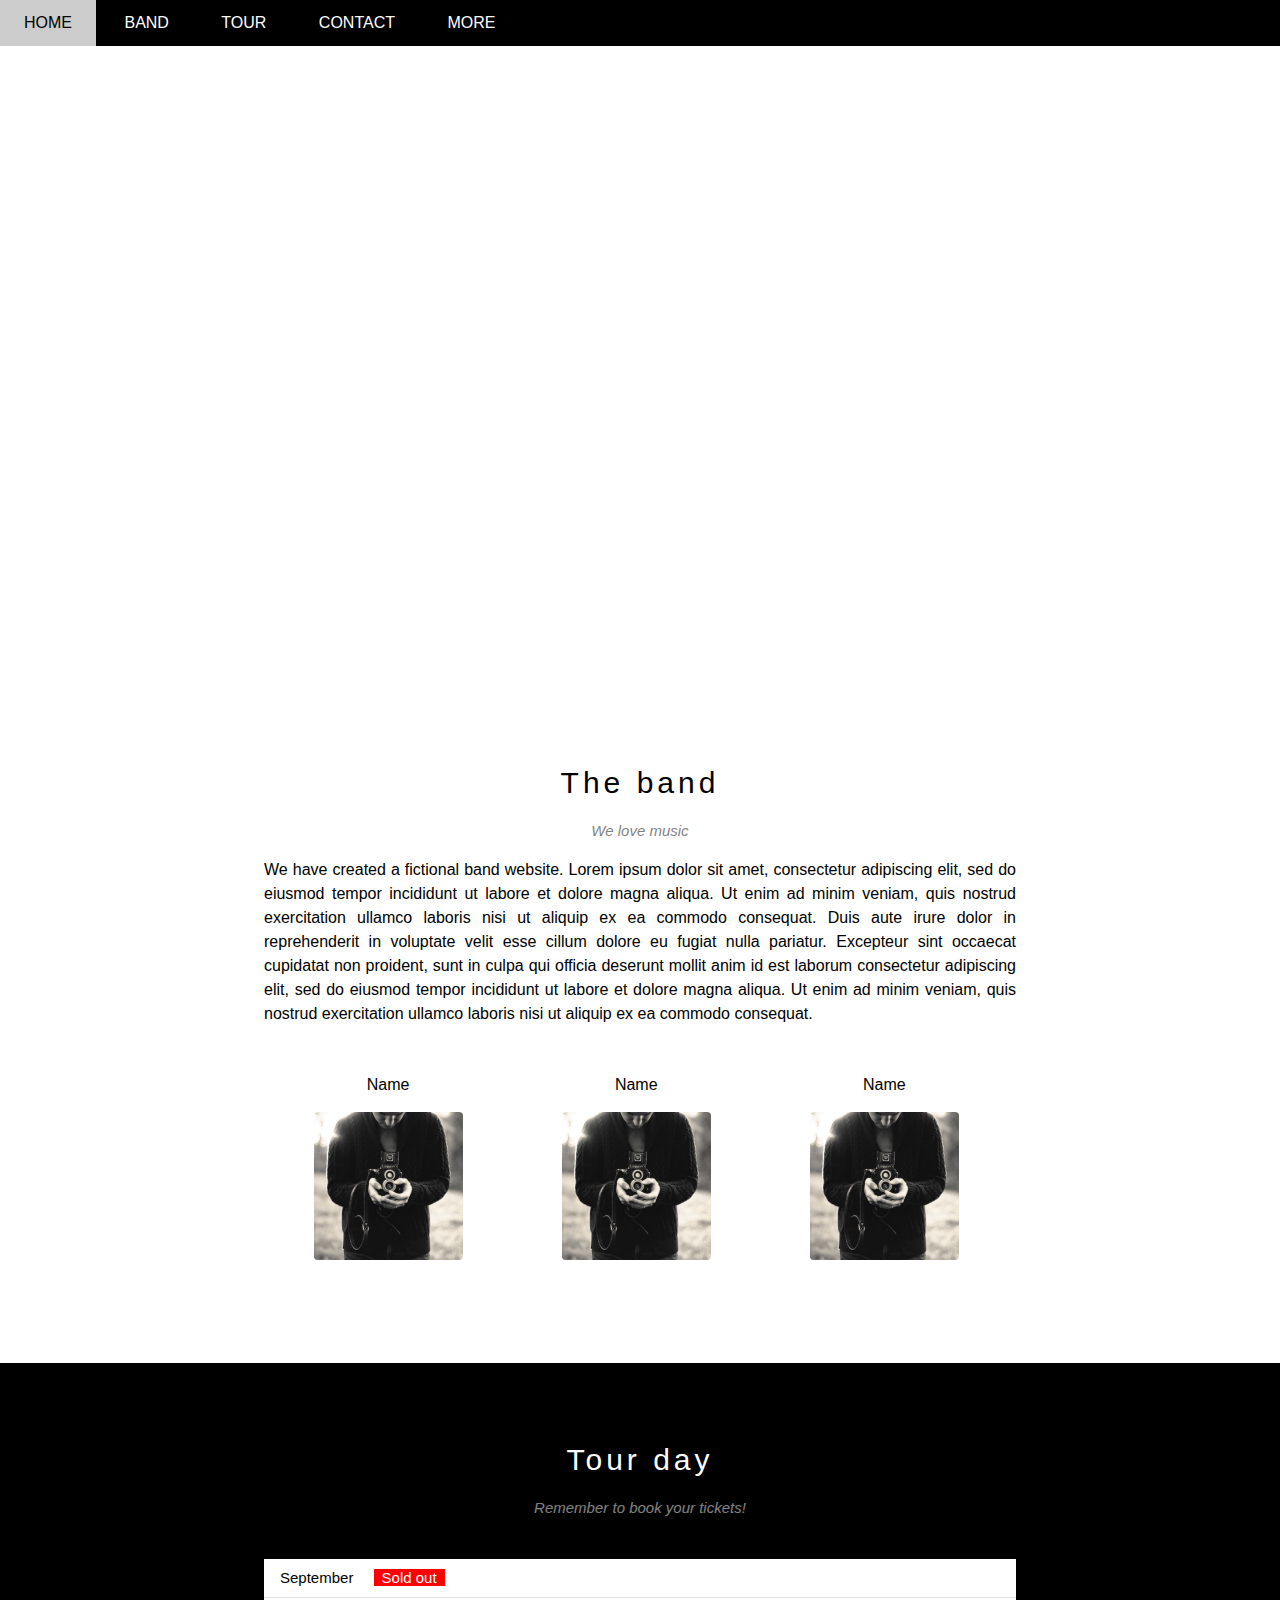
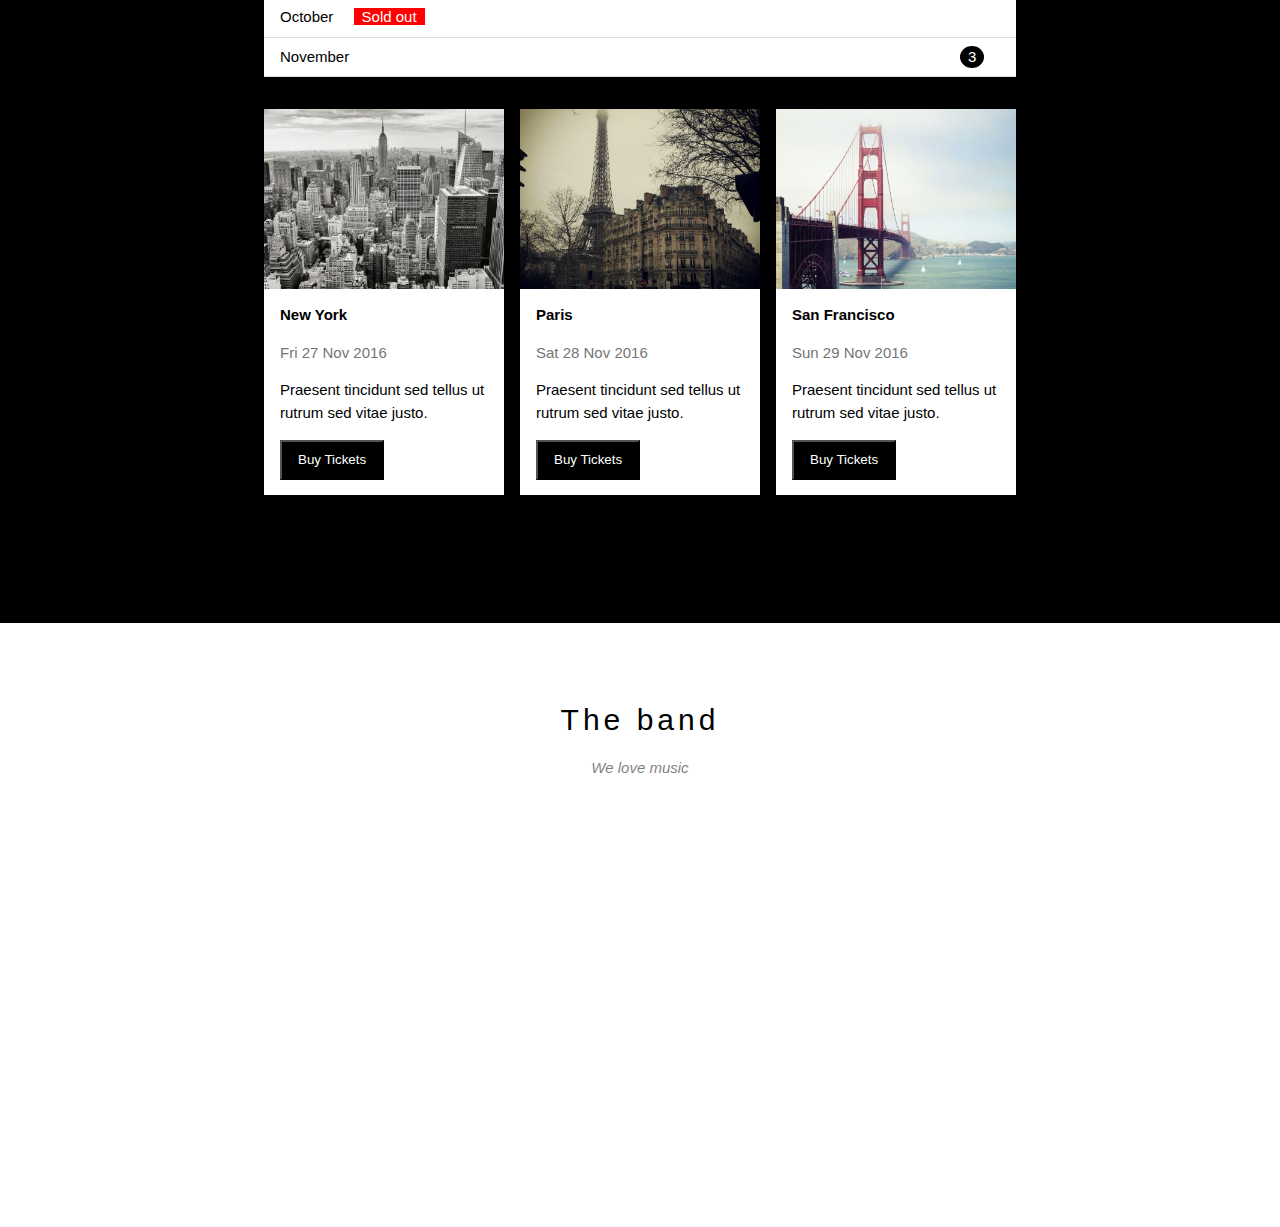
==== index.html @ cf8b9336 "EOD 07/25/2021" ====
<!DOCTYPE html>
<html lang="en">
  <head>
    <meta charset="UTF-8" />
    <meta http-equiv="X-UA-Compatible" content="IE=edge" />
    <meta
      name="viewport"
      content="wath=
    , initial-scale=1.0"
    />
    <title>Document</title>
    <link rel="stylesheet" href="./assets/css/style.css" />
    <!-- <link rel="stylesheet" href="./assets/icons and fonts/themify-icons.css" /> -->
    <!-- <link rel="stylesheet" href="./assets/./icons and fonts/fa.css" /> -->
    <link
      rel="stylesheet"
      href="https://pro.fontawesome.com/releases/v5.10.0/css/all.css"
      integrity="sha384-AYmEC3Yw5cVb3ZcuHtOA93w35dYTsvhLPVnYs9eStHfGJvOvKxVfELGroGkvsg+p"
      crossorigin="anonymous"
    />
  </head>
  <body>
    <div id="main">
      <div id="header">
        <ul id="nav">
          <li><a href="">Home</a></li>
          <li><a href="">Band</a></li>
          <li><a href="">Tour</a></li>
          <li><a href="">Contact</a></li>
          <li>
            <a href="#"
              >More <i class="nav-arrow-down fa fa-caret-down"> </i>
            </a>
            <ul class="subnav">
              <li><a href="">Merchandise</a></li>
              <li><a href="">Extras</a></li>
              <li><a href="">Media</a></li>
            </ul>
          </li>
          <div class="search-btn"><i class="fas fa-search"></i></div>
        </ul>
      </div>
      <div id="slider">
        <div class="slider-text">
          <h2>New York</h2>
          <p>The atmosphere in New York is lorem ipsum.</p>
        </div>
      </div>
      <div id="content">
        <!-- About -->
        <div class="content-section">
          <h2 class="section-heading">The band</h2>
          <p class="section-sub-heading">We love music</p>
          <p class="about-text">
            We have created a fictional band website. Lorem ipsum dolor sit
            amet, consectetur adipiscing elit, sed do eiusmod tempor incididunt
            ut labore et dolore magna aliqua. Ut enim ad minim veniam, quis
            nostrud exercitation ullamco laboris nisi ut aliquip ex ea commodo
            consequat. Duis aute irure dolor in reprehenderit in voluptate velit
            esse cillum dolore eu fugiat nulla pariatur. Excepteur sint occaecat
            cupidatat non proident, sunt in culpa qui officia deserunt mollit
            anim id est laborum consectetur adipiscing elit, sed do eiusmod
            tempor incididunt ut labore et dolore magna aliqua. Ut enim ad minim
            veniam, quis nostrud exercitation ullamco laboris nisi ut aliquip ex
            ea commodo consequat.
          </p>
          <div class="member-list">
            <div class="member">
              <div class="member-name">Name</div>
              <img
                src="/w3_band//assets/img/bandmember.jpg"
                alt=""
                class="member-img"
              />
            </div>
            <div class="member">
              <div class="member-name">Name</div>
              <img
                src="/w3_band//assets/img/bandmember.jpg"
                alt=""
                class="member-img"
              />
            </div>
            <div class="member">
              <div class="member-name">Name</div>
              <img
                src="/w3_band//assets/img/bandmember.jpg"
                alt=""
                class="member-img"
              />
            </div>
            <div class="clear-float"></div>
          </div>
        </div>
        <!-- Tour section -->
        <div class="tour-section">
          <div class="content-section">
            <h2 class="section-heading text-white">Tour day</h2>
            <p class="section-sub-heading text-white">
              Remember to book your tickets!
            </p>
            <br />
            <ul class="ticket-list">
              <li>September <span class="sold-out">Sold out</span></li>
              <li>October <span class="sold-out">Sold out</span></li>
              <li>November <span class="quantity">3</span></li>
            </ul>
            <!-- Places -->
            <div class="place-list">
              <div class="place">
                <img src="/w3_band/assets/img/newyork.jpg" alt="newyork" />
                <div class="place-text">
                  <h3 class="place-name">New York</h3>
                  <p class="place-time">Fri 27 Nov 2016</p>
                  <p class="place-desc">
                    Praesent tincidunt sed tellus ut rutrum sed vitae justo.
                  </p>
                  <button class="js-buy-ticket place-buy-btn">
                    Buy Tickets
                  </button>
                </div>
              </div>
              <div class="place">
                <img src="/w3_band/assets/img/paris.jpg" alt="paris" />
                <div class="place-text">
                  <h3 class="place-name">Paris</h3>
                  <p class="place-time">Sat 28 Nov 2016</p>
                  <p class="place-desc">
                    Praesent tincidunt sed tellus ut rutrum sed vitae justo.
                  </p>
                  <button class="js-buy-ticket place-buy-btn">
                    Buy Tickets
                  </button>
                </div>
              </div>
              <div class="place">
                <img src="/w3_band/assets/img/sanfran.jpg" alt="sanfran" />
                <div class="place-text">
                  <h3 class="place-name">San Francisco</h3>
                  <p class="place-time">Sun 29 Nov 2016</p>
                  <p class="place-desc">
                    Praesent tincidunt sed tellus ut rutrum sed vitae justo.
                  </p>
                  <button class="js-buy-ticket place-buy-btn">
                    Buy Tickets
                  </button>
                </div>
              </div>
            </div>
          </div>
        </div>
        <!-- Contact section -->
        <div class="content-section">
          <h2 class="section-heading">The band</h2>
          <p class="section-sub-heading">We love music</p>
        </div>
      </div>
      <div id="footer"></div>
    </div>
    <div class="modal js-modal">
      <div class="modal-container">
        <div class="top-close-btn js-modal-close">
          <i class="fas fa-times"></i>
        </div>
        <header class="modal-header">
          <i class="fas fa-suitcase"> </i> Tickets
        </header>
        <div class="modal-body">
          <label for="ticket-quantity" class="modal-label"
            ><i class="fas fa-shopping-cart"></i> Tickets, $15 per person</label
          >
          <input
            id="ticket-quantity"
            type="text"
            class="ticket-modal"
            placeholder="How many?"
          />
          <label for="ticket-email" class="modal-label"
            ><i class="fas fa-user"></i> Send to</label
          >
          <input
            id="ticket-email"
            type="email"
            class="modal-input"
            placeholder="Enter email?"
          />
          <button id="buy-ticket">Pay <i class="fas fa-check"></i></button>
          <div class="help-link">Need <a href="">help?</a></div>
        </div>
      </div>
    </div>
  </body>

  <script>
    const buyBtns = document.querySelectorAll(".js-buy-ticket");
    const modal = document.querySelector(".js-modal");
    const closeBtn = document.querySelector(".js-modal-close");
    const showBuyTickets = () => {
      modal.classList.add("open");
    };
    const closeBuyTickets = () => {
      modal.classList.remove("open");
    };

    buyBtns.forEach((buyBtn) =>
      buyBtn.addEventListener("click", showBuyTickets)
    );

    closeBtn.addEventListener("click", closeBuyTickets);

    //
    const modalContainer = document.querySelector(".modal-container");

    //
    modal.addEventListener("click", closeBuyTickets);
    modalContainer.addEventListener("click", showBuyTickets);
  </script>
</html>
---- assets/css/style.css ----
/* reset CSS */
* {
  padding: 0;
  margin: 0;
  box-sizing: border-box;
  line-height: 1.5;
}

html {
  font-family: Arial, "Helvetica Neue", Helvetica, sans-serif;
}

.text-white {
  color: #fff !important;
}
/* 
1.From outside in 
2.Top down approach
3.General to detail */

/* 
1.Position
2.Size(Width, height))
3.Color
4.Design
 */

#main {
}

#header {
  height: 46px;
  background-color: #000;
  position: fixed;
  width: 100%;
  top: 0;
  z-index: 1;
}

ul {
  list-style-type: none;
}

#nav > li {
  display: inline-block;
  position: relative;
}

#nav li a {
  color: #fff;
  text-decoration: none;
  line-height: 46px;
  padding: 0 24px;
  display: inline-block;
  text-transform: uppercase;
}

#nav li:hover > a {
  background-color: #ccc;
  color: #000;
  display: block;
}
#nav li:hover .subnav {
  display: block;
  box-shadow: 0 4px 10px 0 rgb(0 0 0 / 20%), 0 4px 20px 0 rgb(0 0 0 / 19%);
  min-width: 160px;
  top: 100%;
  left: 0;
}
#nav .subnav {
  display: none;
  position: absolute;
  background-color: #fff;
}

#nav .subnav a {
  display: block;
  background-color: #fff;
  color: #000;
  text-transform: capitalize;
  padding-left: 16px;
  line-height: 38px;
}

#header .search-btn {
  color: white;
  font-size: 20px;
  float: right;
  height: 46px;
  width: 46px;
  display: flex;
  align-items: center;
  justify-content: center;
}
#header .search-btn:hover {
  background-color: #f44336;
  cursor: pointer;
}
#slider {
  margin-top: 46px;
  padding-top: 50%;
  background: url("https://www.w3schools.com/w3images/chicago.jpg") no-repeat
    top center/cover;
  position: relative;
}

#slider .slider-text {
  position: absolute;
  bottom: 0;
  width: 100%;
  color: white;
  padding-bottom: 47px;
  text-align: center;
}

#slider .slider-text h2 {
  margin-bottom: 25px;
  font-weight: 500;
  font-size: 24px;
}

#slider .slider-text p {
  font-size: 15px;
}

#content {
}

.content-section {
  margin: auto;
  width: 784px;
  min-height: 604px;
  padding: 64px 16px;
  text-align: center;
}

.content-section .section-heading {
  font-size: 30px;
  font-weight: 500;

  letter-spacing: 4px;
  margin: 10px auto;
}

.content-section .section-sub-heading {
  font-size: 15px;

  margin: 15px auto;
  font-style: italic;
  opacity: 0.5;
}

.content-section .about-text {
  text-align: justify;
  margin: 15px auto;
}
#content .member-list {
  padding: 32px 0px;
  height: auto;
}

#content .member {
  float: left;
  width: 33%;
}
#content .member .member-name {
  margin-bottom: 15px;
}
#content .member-img {
  width: 60%;
  border-radius: 4px;
}

.clear-float {
  clear: both;
}

.tour-section {
  background-color: #000;
}
.tour-section {
  padding-bottom: 64px;
}
.ticket-list {
  background-color: #fff;
  text-align: left;
}

.ticket-list li {
  padding: 8px 16px;
  font-size: 15px;
  border-bottom: 1px solid #ddd;
}

.ticket-list .sold-out {
  padding: 0 8px;
  height: 22px;
  background-color: red;
  color: #fff;
  margin-left: 16px;
}
.ticket-list .quantity {
  width: 24px;
  height: 22px;
  background-color: #000;
  color: #fff;
  float: right;
  text-align: center;
  border-radius: 50%;
  margin-right: 16px;
  padding: 0 8px;
}

/* Copy */

.place img {
  width: 100%;
  display: block;
}

.place img:hover {
  opacity: 0.6;
}
/* Copy */
.place-list {
  margin: 32px -8px 0px -8px;
  display: flex;
  justify-content: space-between;
}
.place-list .place {
  padding: 0 8px;
  background-clip: content-box;
}
.place-text {
  text-align: left;
  padding: 0 16px;
  line-height: 1.5rem;
}

.place-list .place-text {
  background-color: #fff;
  overflow: hidden;
  font-size: 15px;
  font-weight: 500;
}

.place-list .place-text .place-name {
  font-size: 15px;
  font-weight: 600;
}
.place-name {
  margin-top: 15px;
}
.place-time {
  margin-top: 15px;
  color: #757575;
}
.place-desc {
  margin-top: 15px;
  margin-bottom: 16px;
}
.place-buy-btn {
  display: inline-block;
  text-decoration: none;
  background-color: #000;
  color: #fff;
  padding: 8px 16px;
  margin-bottom: 15px;
}

.place-buy-btn:hover {
  color: #000;
  background-color: rgb(204, 204, 204);
}
#footer {
}

.modal {
  position: fixed;
  top: 0;
  right: 0;
  left: 0;
  bottom: 0;
  background-color: rgba(0, 0, 0, 0.4);
  padding: 100px;
  z-index: 2;
  display: none;
}

.modal.open {
  display: flex;
}
.modal-container {
  background-color: #fff;
  max-width: 100%;

  position: absolute;
  /* transform: translateX(-50%); */
  left: 50px;
  right: 50px;
  box-shadow: rgba(0, 0, 0, 0.3) 0px 19px 38px,
    rgba(0, 0, 0, 0.22) 0px 15px 12px;
}

.top-close-btn {
  position: absolute;
  top: 0;
  right: 0;
  padding: 8px 16px;
  color: #ccc;
  line-height: 36px;
  text-align: center;
  cursor: pointer;
}

.top-close-btn:hover {
  color: #000;
  background-color: #ccc;
}
.modal-header {
  text-align: center;
  background-color: rgb(0, 150, 136);
  color: #fff;
  font-size: 30px;
  height: 129px;
  vertical-align: center;
  line-height: 129px;
  letter-spacing: 4px;
}

.modal-body {
  padding-left: 16px;
  padding-right: 16px;
}

.modal-body label {
  display: block;
  margin-top: 15px;
  margin-bottom: 10px;
}

.modal-body input {
  width: 100%;
  padding: 8px;
  margin-bottom: 24px;
}

#buy-ticket {
  margin: 16px 0;
  padding: 16px;
  width: 100%;
  text-transform: uppercase;
  background-color: rgb(0, 150, 136);
  color: white;
  border: none;
  cursor: pointer;
}

#buy-ticket:hover {
  opacity: 0.9;
}

.help-link {
  width: 100%;
  text-align: right;
  padding-bottom: 22px;
  font-size: 15px;
}

.class-link a,
.class-link a :visited {
  color: #2196f3;
}

.bottom-close-btn {
}
---- assets/icons and fonts/themify-icons.css ----
@font-face {
	font-family: 'themify';
	src:url('fonts/themify.eot?-fvbane');
	src:url('fonts/themify.eot?#iefix-fvbane') format('embedded-opentype'),
		url('fonts/themify.woff?-fvbane') format('woff'),
		url('fonts/themify.ttf?-fvbane') format('truetype'),
		url('fonts/themify.svg?-fvbane#themify') format('svg');
	font-weight: normal;
	font-style: normal;
}

[class^="ti-"], [class*=" ti-"] {
	font-family: 'themify';
	speak: none;
	font-style: normal;
	font-weight: normal;
	font-variant: normal;
	text-transform: none;
	line-height: 1;

	/* Better Font Rendering =========== */
	-webkit-font-smoothing: antialiased;
	-moz-osx-font-smoothing: grayscale;
}

.ti-wand:before {
	content: "\e600";
}
.ti-volume:before {
	content: "\e601";
}
.ti-user:before {
	content: "\e602";
}
.ti-unlock:before {
	content: "\e603";
}
.ti-unlink:before {
	content: "\e604";
}
.ti-trash:before {
	content: "\e605";
}
.ti-thought:before {
	content: "\e606";
}
.ti-target:before {
	content: "\e607";
}
.ti-tag:before {
	content: "\e608";
}
.ti-tablet:before {
	content: "\e609";
}
.ti-star:before {
	content: "\e60a";
}
.ti-spray:before {
	content: "\e60b";
}
.ti-signal:before {
	content: "\e60c";
}
.ti-shopping-cart:before {
	content: "\e60d";
}
.ti-shopping-cart-full:before {
	content: "\e60e";
}
.ti-settings:before {
	content: "\e60f";
}
.ti-search:before {
	content: "\e610";
}
.ti-zoom-in:before {
	content: "\e611";
}
.ti-zoom-out:before {
	content: "\e612";
}
.ti-cut:before {
	content: "\e613";
}
.ti-ruler:before {
	content: "\e614";
}
.ti-ruler-pencil:before {
	content: "\e615";
}
.ti-ruler-alt:before {
	content: "\e616";
}
.ti-bookmark:before {
	content: "\e617";
}
.ti-bookmark-alt:before {
	content: "\e618";
}
.ti-reload:before {
	content: "\e619";
}
.ti-plus:before {
	content: "\e61a";
}
.ti-pin:before {
	content: "\e61b";
}
.ti-pencil:before {
	content: "\e61c";
}
.ti-pencil-alt:before {
	content: "\e61d";
}
.ti-paint-roller:before {
	content: "\e61e";
}
.ti-paint-bucket:before {
	content: "\e61f";
}
.ti-na:before {
	content: "\e620";
}
.ti-mobile:before {
	content: "\e621";
}
.ti-minus:before {
	content: "\e622";
}
.ti-medall:before {
	content: "\e623";
}
.ti-medall-alt:before {
	content: "\e624";
}
.ti-marker:before {
	content: "\e625";
}
.ti-marker-alt:before {
	content: "\e626";
}
.ti-arrow-up:before {
	content: "\e627";
}
.ti-arrow-right:before {
	content: "\e628";
}
.ti-arrow-left:before {
	content: "\e629";
}
.ti-arrow-down:before {
	content: "\e62a";
}
.ti-lock:before {
	content: "\e62b";
}
.ti-location-arrow:before {
	content: "\e62c";
}
.ti-link:before {
	content: "\e62d";
}
.ti-layout:before {
	content: "\e62e";
}
.ti-layers:before {
	content: "\e62f";
}
.ti-layers-alt:before {
	content: "\e630";
}
.ti-key:before {
	content: "\e631";
}
.ti-import:before {
	content: "\e632";
}
.ti-image:before {
	content: "\e633";
}
.ti-heart:before {
	content: "\e634";
}
.ti-heart-broken:before {
	content: "\e635";
}
.ti-hand-stop:before {
	content: "\e636";
}
.ti-hand-open:before {
	content: "\e637";
}
.ti-hand-drag:before {
	content: "\e638";
}
.ti-folder:before {
	content: "\e639";
}
.ti-flag:before {
	content: "\e63a";
}
.ti-flag-alt:before {
	content: "\e63b";
}
.ti-flag-alt-2:before {
	content: "\e63c";
}
.ti-eye:before {
	content: "\e63d";
}
.ti-export:before {
	content: "\e63e";
}
.ti-exchange-vertical:before {
	content: "\e63f";
}
.ti-desktop:before {
	content: "\e640";
}
.ti-cup:before {
	content: "\e641";
}
.ti-crown:before {
	content: "\e642";
}
.ti-comments:before {
	content: "\e643";
}
.ti-comment:before {
	content: "\e644";
}
.ti-comment-alt:before {
	content: "\e645";
}
.ti-close:before {
	content: "\e646";
}
.ti-clip:before {
	content: "\e647";
}
.ti-angle-up:before {
	content: "\e648";
}
.ti-angle-right:before {
	content: "\e649";
}
.ti-angle-left:before {
	content: "\e64a";
}
.ti-angle-down:before {
	content: "\e64b";
}
.ti-check:before {
	content: "\e64c";
}
.ti-check-box:before {
	content: "\e64d";
}
.ti-camera:before {
	content: "\e64e";
}
.ti-announcement:before {
	content: "\e64f";
}
.ti-brush:before {
	content: "\e650";
}
.ti-briefcase:before {
	content: "\e651";
}
.ti-bolt:before {
	content: "\e652";
}
.ti-bolt-alt:before {
	content: "\e653";
}
.ti-blackboard:before {
	content: "\e654";
}
.ti-bag:before {
	content: "\e655";
}
.ti-move:before {
	content: "\e656";
}
.ti-arrows-vertical:before {
	content: "\e657";
}
.ti-arrows-horizontal:before {
	content: "\e658";
}
.ti-fullscreen:before {
	content: "\e659";
}
.ti-arrow-top-right:before {
	content: "\e65a";
}
.ti-arrow-top-left:before {
	content: "\e65b";
}
.ti-arrow-circle-up:before {
	content: "\e65c";
}
.ti-arrow-circle-right:before {
	content: "\e65d";
}
.ti-arrow-circle-left:before {
	content: "\e65e";
}
.ti-arrow-circle-down:before {
	content: "\e65f";
}
.ti-angle-double-up:before {
	content: "\e660";
}
.ti-angle-double-right:before {
	content: "\e661";
}
.ti-angle-double-left:before {
	content: "\e662";
}
.ti-angle-double-down:before {
	content: "\e663";
}
.ti-zip:before {
	content: "\e664";
}
.ti-world:before {
	content: "\e665";
}
.ti-wheelchair:before {
	content: "\e666";
}
.ti-view-list:before {
	content: "\e667";
}
.ti-view-list-alt:before {
	content: "\e668";
}
.ti-view-grid:before {
	content: "\e669";
}
.ti-uppercase:before {
	content: "\e66a";
}
.ti-upload:before {
	content: "\e66b";
}
.ti-underline:before {
	content: "\e66c";
}
.ti-truck:before {
	content: "\e66d";
}
.ti-timer:before {
	content: "\e66e";
}
.ti-ticket:before {
	content: "\e66f";
}
.ti-thumb-up:before {
	content: "\e670";
}
.ti-thumb-down:before {
	content: "\e671";
}
.ti-text:before {
	content: "\e672";
}
.ti-stats-up:before {
	content: "\e673";
}
.ti-stats-down:before {
	content: "\e674";
}
.ti-split-v:before {
	content: "\e675";
}
.ti-split-h:before {
	content: "\e676";
}
.ti-smallcap:before {
	content: "\e677";
}
.ti-shine:before {
	content: "\e678";
}
.ti-shift-right:before {
	content: "\e679";
}
.ti-shift-left:before {
	content: "\e67a";
}
.ti-shield:before {
	content: "\e67b";
}
.ti-notepad:before {
	content: "\e67c";
}
.ti-server:before {
	content: "\e67d";
}
.ti-quote-right:before {
	content: "\e67e";
}
.ti-quote-left:before {
	content: "\e67f";
}
.ti-pulse:before {
	content: "\e680";
}
.ti-printer:before {
	content: "\e681";
}
.ti-power-off:before {
	content: "\e682";
}
.ti-plug:before {
	content: "\e683";
}
.ti-pie-chart:before {
	content: "\e684";
}
.ti-paragraph:before {
	content: "\e685";
}
.ti-panel:before {
	content: "\e686";
}
.ti-package:before {
	content: "\e687";
}
.ti-music:before {
	content: "\e688";
}
.ti-music-alt:before {
	content: "\e689";
}
.ti-mouse:before {
	content: "\e68a";
}
.ti-mouse-alt:before {
	content: "\e68b";
}
.ti-money:before {
	content: "\e68c";
}
.ti-microphone:before {
	content: "\e68d";
}
.ti-menu:before {
	content: "\e68e";
}
.ti-menu-alt:before {
	content: "\e68f";
}
.ti-map:before {
	content: "\e690";
}
.ti-map-alt:before {
	content: "\e691";
}
.ti-loop:before {
	content: "\e692";
}
.ti-location-pin:before {
	content: "\e693";
}
.ti-list:before {
	content: "\e694";
}
.ti-light-bulb:before {
	content: "\e695";
}
.ti-Italic:before {
	content: "\e696";
}
.ti-info:before {
	content: "\e697";
}
.ti-infinite:before {
	content: "\e698";
}
.ti-id-badge:before {
	content: "\e699";
}
.ti-hummer:before {
	content: "\e69a";
}
.ti-home:before {
	content: "\e69b";
}
.ti-help:before {
	content: "\e69c";
}
.ti-headphone:before {
	content: "\e69d";
}
.ti-harddrives:before {
	content: "\e69e";
}
.ti-harddrive:before {
	content: "\e69f";
}
.ti-gift:before {
	content: "\e6a0";
}
.ti-game:before {
	content: "\e6a1";
}
.ti-filter:before {
	content: "\e6a2";
}
.ti-files:before {
	content: "\e6a3";
}
.ti-file:before {
	content: "\e6a4";
}
.ti-eraser:before {
	content: "\e6a5";
}
.ti-envelope:before {
	content: "\e6a6";
}
.ti-download:before {
	content: "\e6a7";
}
.ti-direction:before {
	content: "\e6a8";
}
.ti-direction-alt:before {
	content: "\e6a9";
}
.ti-dashboard:before {
	content: "\e6aa";
}
.ti-control-stop:before {
	content: "\e6ab";
}
.ti-control-shuffle:before {
	content: "\e6ac";
}
.ti-control-play:before {
	content: "\e6ad";
}
.ti-control-pause:before {
	content: "\e6ae";
}
.ti-control-forward:before {
	content: "\e6af";
}
.ti-control-backward:before {
	content: "\e6b0";
}
.ti-cloud:before {
	content: "\e6b1";
}
.ti-cloud-up:before {
	content: "\e6b2";
}
.ti-cloud-down:before {
	content: "\e6b3";
}
.ti-clipboard:before {
	content: "\e6b4";
}
.ti-car:before {
	content: "\e6b5";
}
.ti-calendar:before {
	content: "\e6b6";
}
.ti-book:before {
	content: "\e6b7";
}
.ti-bell:before {
	content: "\e6b8";
}
.ti-basketball:before {
	content: "\e6b9";
}
.ti-bar-chart:before {
	content: "\e6ba";
}
.ti-bar-chart-alt:before {
	content: "\e6bb";
}
.ti-back-right:before {
	content: "\e6bc";
}
.ti-back-left:before {
	content: "\e6bd";
}
.ti-arrows-corner:before {
	content: "\e6be";
}
.ti-archive:before {
	content: "\e6bf";
}
.ti-anchor:before {
	content: "\e6c0";
}
.ti-align-right:before {
	content: "\e6c1";
}
.ti-align-left:before {
	content: "\e6c2";
}
.ti-align-justify:before {
	content: "\e6c3";
}
.ti-align-center:before {
	content: "\e6c4";
}
.ti-alert:before {
	content: "\e6c5";
}
.ti-alarm-clock:before {
	content: "\e6c6";
}
.ti-agenda:before {
	content: "\e6c7";
}
.ti-write:before {
	content: "\e6c8";
}
.ti-window:before {
	content: "\e6c9";
}
.ti-widgetized:before {
	content: "\e6ca";
}
.ti-widget:before {
	content: "\e6cb";
}
.ti-widget-alt:before {
	content: "\e6cc";
}
.ti-wallet:before {
	content: "\e6cd";
}
.ti-video-clapper:before {
	content: "\e6ce";
}
.ti-video-camera:before {
	content: "\e6cf";
}
.ti-vector:before {
	content: "\e6d0";
}
.ti-themify-logo:before {
	content: "\e6d1";
}
.ti-themify-favicon:before {
	content: "\e6d2";
}
.ti-themify-favicon-alt:before {
	content: "\e6d3";
}
.ti-support:before {
	content: "\e6d4";
}
.ti-stamp:before {
	content: "\e6d5";
}
.ti-split-v-alt:before {
	content: "\e6d6";
}
.ti-slice:before {
	content: "\e6d7";
}
.ti-shortcode:before {
	content: "\e6d8";
}
.ti-shift-right-alt:before {
	content: "\e6d9";
}
.ti-shift-left-alt:before {
	content: "\e6da";
}
.ti-ruler-alt-2:before {
	content: "\e6db";
}
.ti-receipt:before {
	content: "\e6dc";
}
.ti-pin2:before {
	content: "\e6dd";
}
.ti-pin-alt:before {
	content: "\e6de";
}
.ti-pencil-alt2:before {
	content: "\e6df";
}
.ti-palette:before {
	content: "\e6e0";
}
.ti-more:before {
	content: "\e6e1";
}
.ti-more-alt:before {
	content: "\e6e2";
}
.ti-microphone-alt:before {
	content: "\e6e3";
}
.ti-magnet:before {
	content: "\e6e4";
}
.ti-line-double:before {
	content: "\e6e5";
}
.ti-line-dotted:before {
	content: "\e6e6";
}
.ti-line-dashed:before {
	content: "\e6e7";
}
.ti-layout-width-full:before {
	content: "\e6e8";
}
.ti-layout-width-default:before {
	content: "\e6e9";
}
.ti-layout-width-default-alt:before {
	content: "\e6ea";
}
.ti-layout-tab:before {
	content: "\e6eb";
}
.ti-layout-tab-window:before {
	content: "\e6ec";
}
.ti-layout-tab-v:before {
	content: "\e6ed";
}
.ti-layout-tab-min:before {
	content: "\e6ee";
}
.ti-layout-slider:before {
	content: "\e6ef";
}
.ti-layout-slider-alt:before {
	content: "\e6f0";
}
.ti-layout-sidebar-right:before {
	content: "\e6f1";
}
.ti-layout-sidebar-none:before {
	content: "\e6f2";
}
.ti-layout-sidebar-left:before {
	content: "\e6f3";
}
.ti-layout-placeholder:before {
	content: "\e6f4";
}
.ti-layout-menu:before {
	content: "\e6f5";
}
.ti-layout-menu-v:before {
	content: "\e6f6";
}
.ti-layout-menu-separated:before {
	content: "\e6f7";
}
.ti-layout-menu-full:before {
	content: "\e6f8";
}
.ti-layout-media-right-alt:before {
	content: "\e6f9";
}
.ti-layout-media-right:before {
	content: "\e6fa";
}
.ti-layout-media-overlay:before {
	content: "\e6fb";
}
.ti-layout-media-overlay-alt:before {
	content: "\e6fc";
}
.ti-layout-media-overlay-alt-2:before {
	content: "\e6fd";
}
.ti-layout-media-left-alt:before {
	content: "\e6fe";
}
.ti-layout-media-left:before {
	content: "\e6ff";
}
.ti-layout-media-center-alt:before {
	content: "\e700";
}
.ti-layout-media-center:before {
	content: "\e701";
}
.ti-layout-list-thumb:before {
	content: "\e702";
}
.ti-layout-list-thumb-alt:before {
	content: "\e703";
}
.ti-layout-list-post:before {
	content: "\e704";
}
.ti-layout-list-large-image:before {
	content: "\e705";
}
.ti-layout-line-solid:before {
	content: "\e706";
}
.ti-layout-grid4:before {
	content: "\e707";
}
.ti-layout-grid3:before {
	content: "\e708";
}
.ti-layout-grid2:before {
	content: "\e709";
}
.ti-layout-grid2-thumb:before {
	content: "\e70a";
}
.ti-layout-cta-right:before {
	content: "\e70b";
}
.ti-layout-cta-left:before {
	content: "\e70c";
}
.ti-layout-cta-center:before {
	content: "\e70d";
}
.ti-layout-cta-btn-right:before {
	content: "\e70e";
}
.ti-layout-cta-btn-left:before {
	content: "\e70f";
}
.ti-layout-column4:before {
	content: "\e710";
}
.ti-layout-column3:before {
	content: "\e711";
}
.ti-layout-column2:before {
	content: "\e712";
}
.ti-layout-accordion-separated:before {
	content: "\e713";
}
.ti-layout-accordion-merged:before {
	content: "\e714";
}
.ti-layout-accordion-list:before {
	content: "\e715";
}
.ti-ink-pen:before {
	content: "\e716";
}
.ti-info-alt:before {
	content: "\e717";
}
.ti-help-alt:before {
	content: "\e718";
}
.ti-headphone-alt:before {
	content: "\e719";
}
.ti-hand-point-up:before {
	content: "\e71a";
}
.ti-hand-point-right:before {
	content: "\e71b";
}
.ti-hand-point-left:before {
	content: "\e71c";
}
.ti-hand-point-down:before {
	content: "\e71d";
}
.ti-gallery:before {
	content: "\e71e";
}
.ti-face-smile:before {
	content: "\e71f";
}
.ti-face-sad:before {
	content: "\e720";
}
.ti-credit-card:before {
	content: "\e721";
}
.ti-control-skip-forward:before {
	content: "\e722";
}
.ti-control-skip-backward:before {
	content: "\e723";
}
.ti-control-record:before {
	content: "\e724";
}
.ti-control-eject:before {
	content: "\e725";
}
.ti-comments-smiley:before {
	content: "\e726";
}
.ti-brush-alt:before {
	content: "\e727";
}
.ti-youtube:before {
	content: "\e728";
}
.ti-vimeo:before {
	content: "\e729";
}
.ti-twitter:before {
	content: "\e72a";
}
.ti-time:before {
	content: "\e72b";
}
.ti-tumblr:before {
	content: "\e72c";
}
.ti-skype:before {
	content: "\e72d";
}
.ti-share:before {
	content: "\e72e";
}
.ti-share-alt:before {
	content: "\e72f";
}
.ti-rocket:before {
	content: "\e730";
}
.ti-pinterest:before {
	content: "\e731";
}
.ti-new-window:before {
	content: "\e732";
}
.ti-microsoft:before {
	content: "\e733";
}
.ti-list-ol:before {
	content: "\e734";
}
.ti-linkedin:before {
	content: "\e735";
}
.ti-layout-sidebar-2:before {
	content: "\e736";
}
.ti-layout-grid4-alt:before {
	content: "\e737";
}
.ti-layout-grid3-alt:before {
	content: "\e738";
}
.ti-layout-grid2-alt:before {
	content: "\e739";
}
.ti-layout-column4-alt:before {
	content: "\e73a";
}
.ti-layout-column3-alt:before {
	content: "\e73b";
}
.ti-layout-column2-alt:before {
	content: "\e73c";
}
.ti-instagram:before {
	content: "\e73d";
}
.ti-google:before {
	content: "\e73e";
}
.ti-github:before {
	content: "\e73f";
}
.ti-flickr:before {
	content: "\e740";
}
.ti-facebook:before {
	content: "\e741";
}
.ti-dropbox:before {
	content: "\e742";
}
.ti-dribbble:before {
	content: "\e743";
}
.ti-apple:before {
	content: "\e744";
}
.ti-android:before {
	content: "\e745";
}
.ti-save:before {
	content: "\e746";
}
.ti-save-alt:before {
	content: "\e747";
}
.ti-yahoo:before {
	content: "\e748";
}
.ti-wordpress:before {
	content: "\e749";
}
.ti-vimeo-alt:before {
	content: "\e74a";
}
.ti-twitter-alt:before {
	content: "\e74b";
}
.ti-tumblr-alt:before {
	content: "\e74c";
}
.ti-trello:before {
	content: "\e74d";
}
.ti-stack-overflow:before {
	content: "\e74e";
}
.ti-soundcloud:before {
	content: "\e74f";
}
.ti-sharethis:before {
	content: "\e750";
}
.ti-sharethis-alt:before {
	content: "\e751";
}
.ti-reddit:before {
	content: "\e752";
}
.ti-pinterest-alt:before {
	content: "\e753";
}
.ti-microsoft-alt:before {
	content: "\e754";
}
.ti-linux:before {
	content: "\e755";
}
.ti-jsfiddle:before {
	content: "\e756";
}
.ti-joomla:before {
	content: "\e757";
}
.ti-html5:before {
	content: "\e758";
}
.ti-flickr-alt:before {
	content: "\e759";
}
.ti-email:before {
	content: "\e75a";
}
.ti-drupal:before {
	content: "\e75b";
}
.ti-dropbox-alt:before {
	content: "\e75c";
}
.ti-css3:before {
	content: "\e75d";
}
.ti-rss:before {
	content: "\e75e";
}
.ti-rss-alt:before {
	content: "\e75f";
}
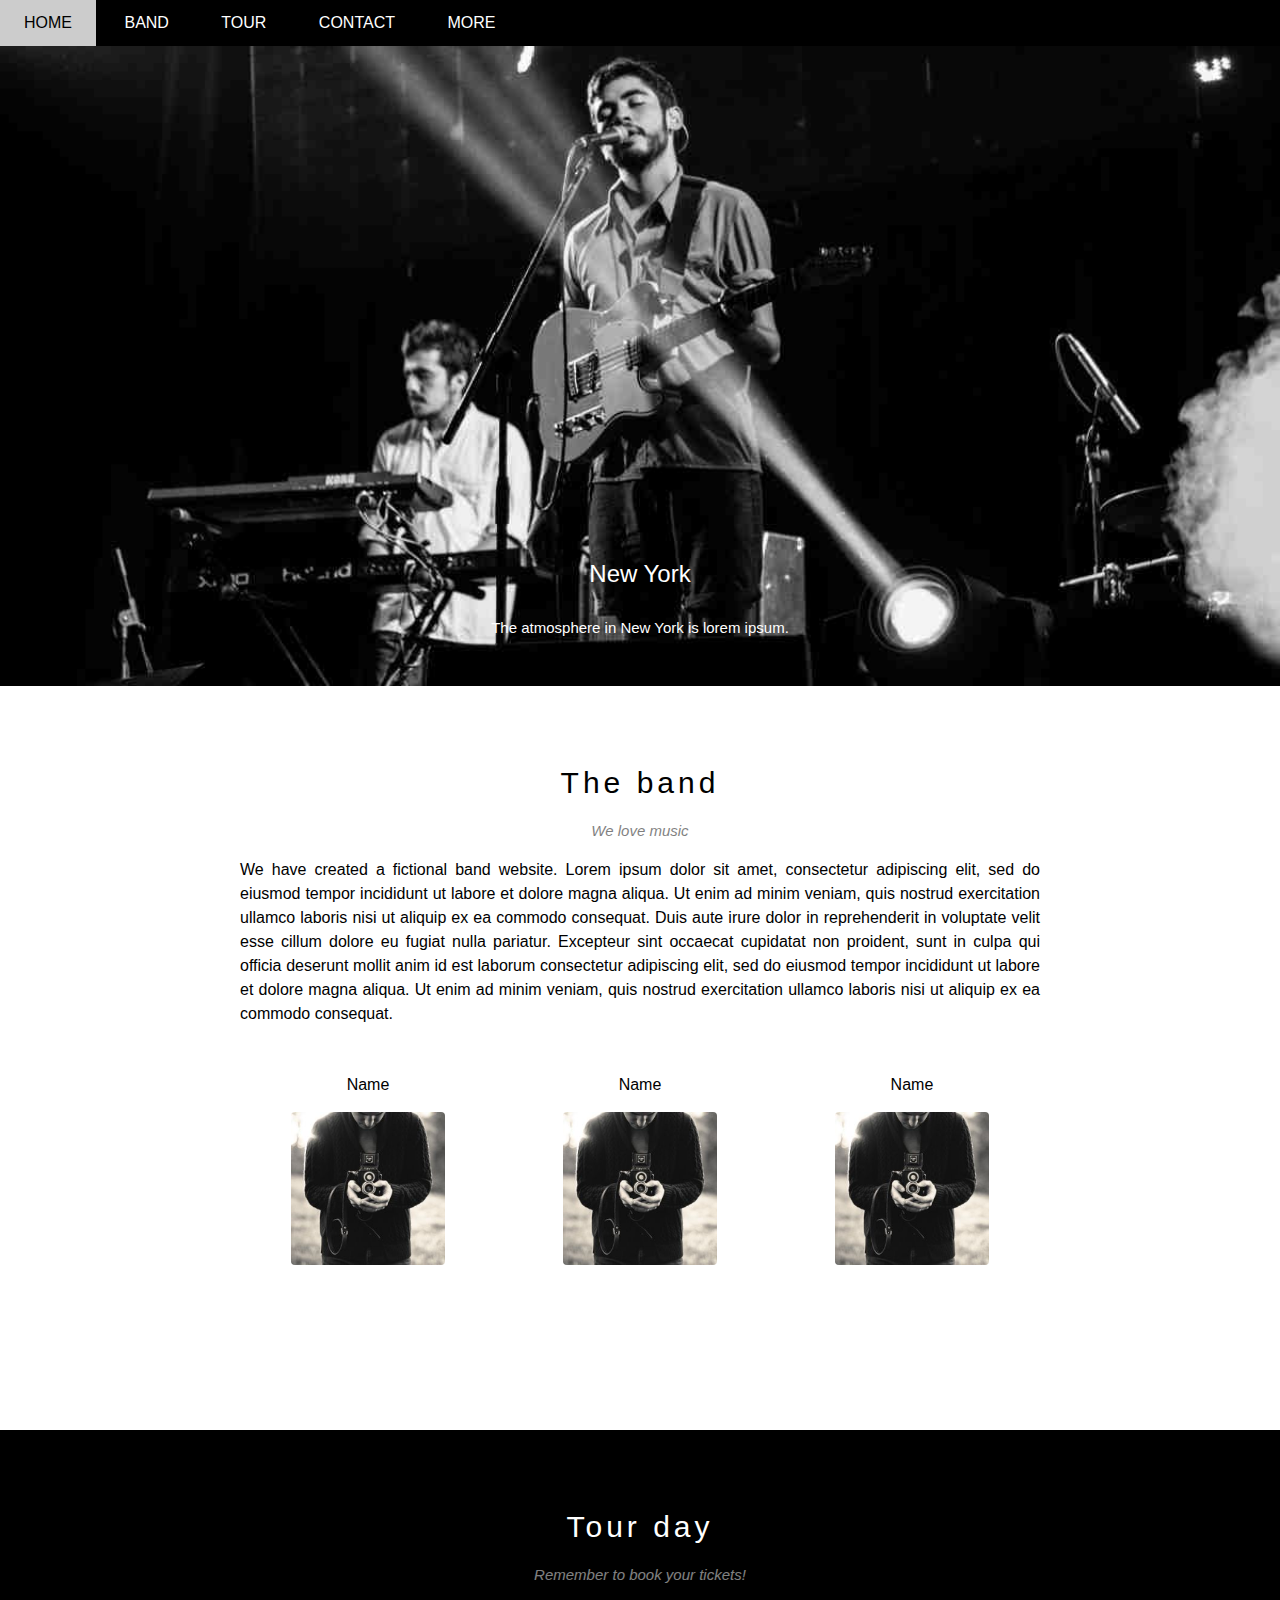
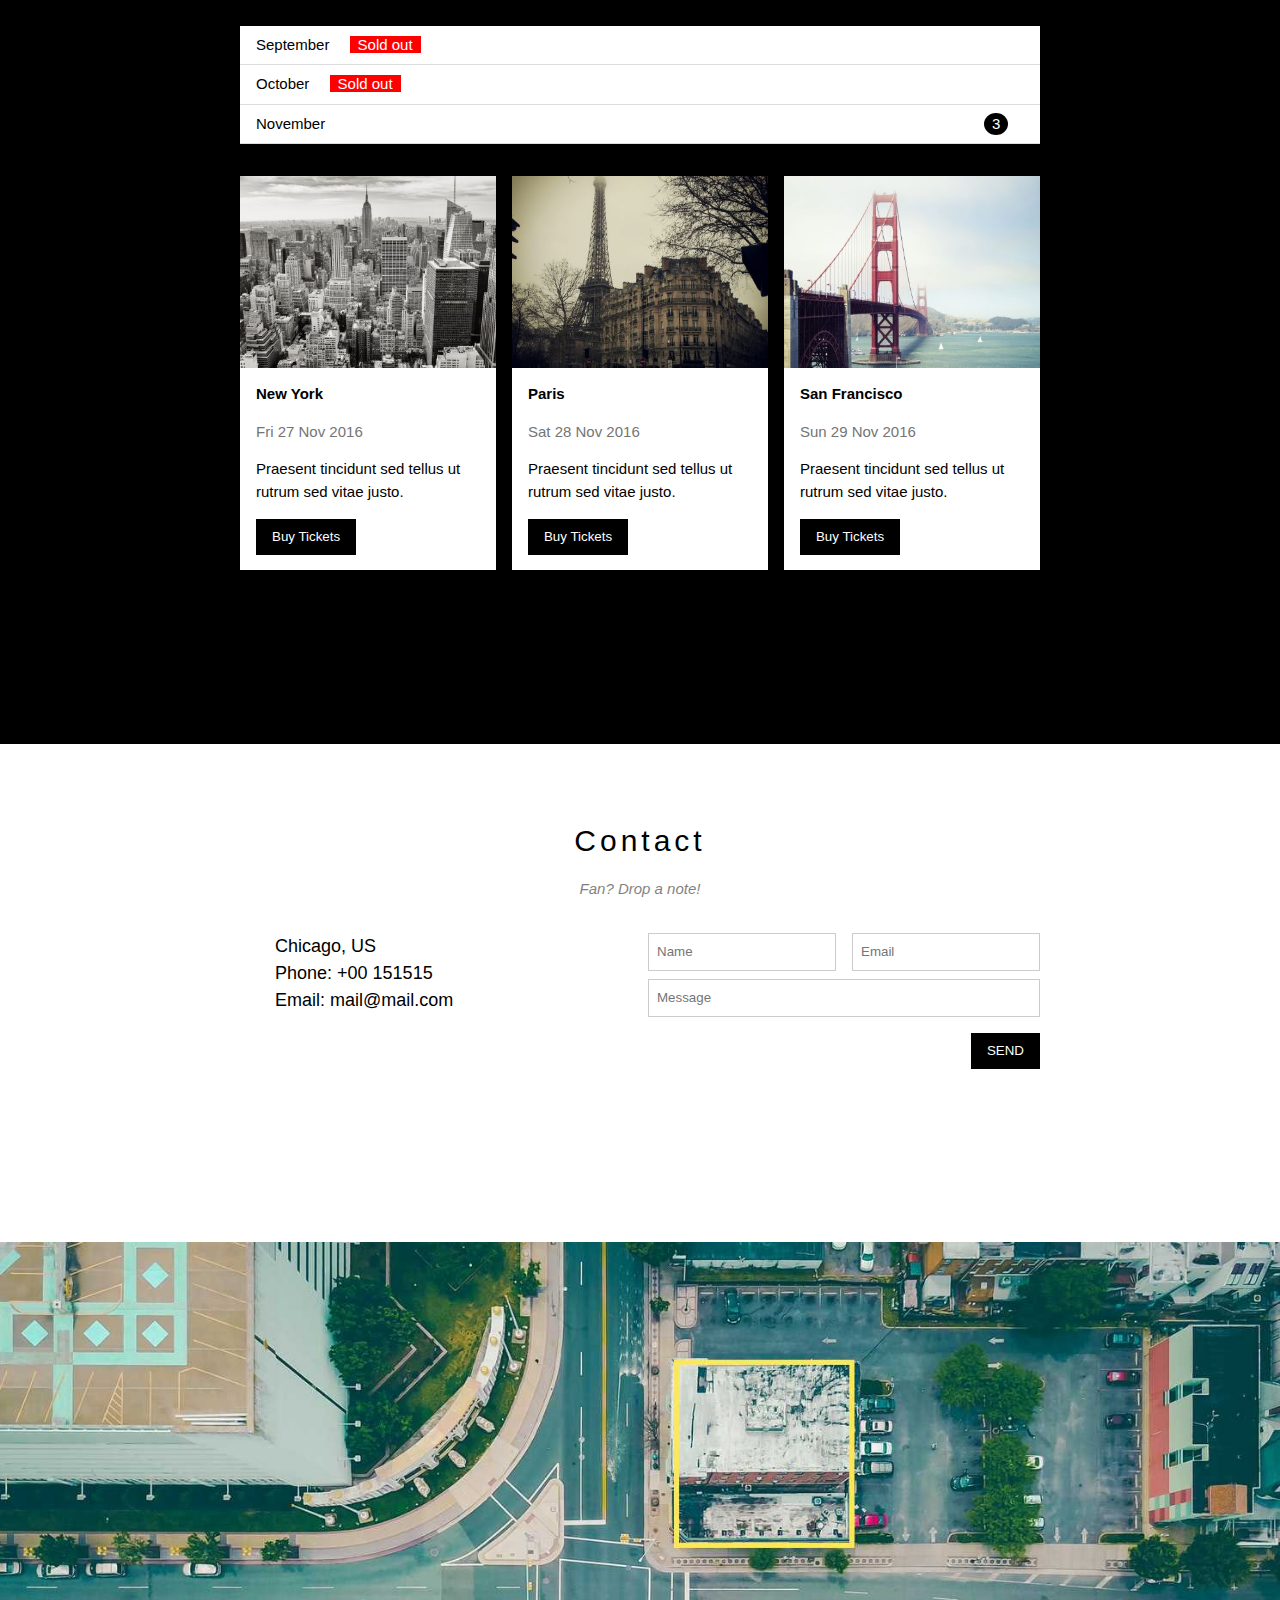
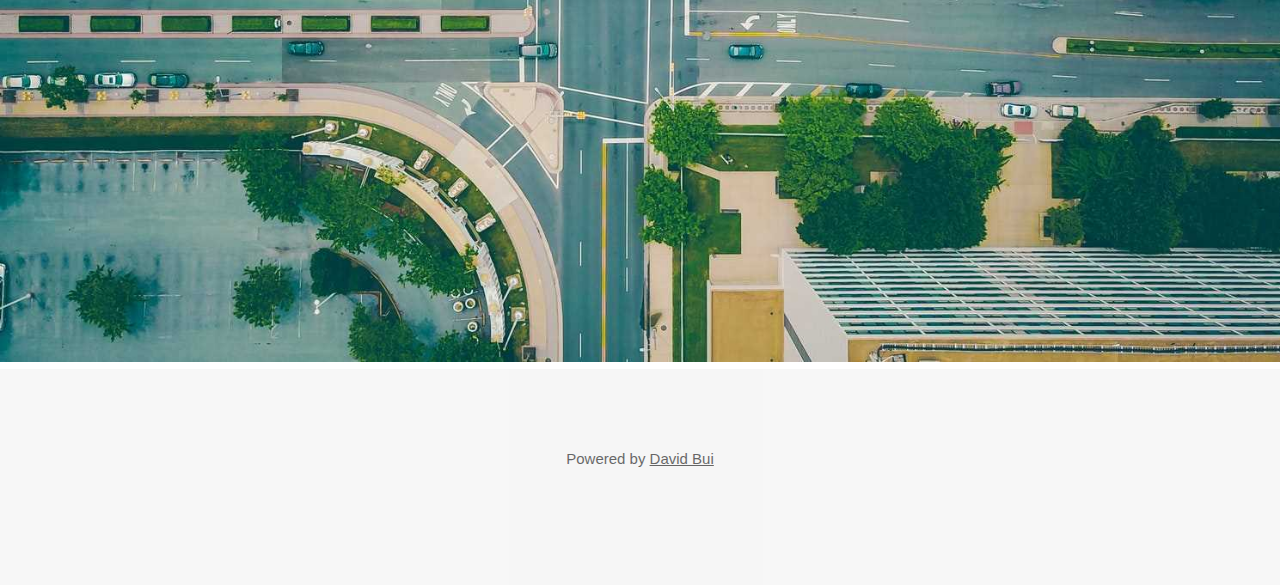
==== commit 7ac8a260: "done on 7/28" ====
--- a/index.html
+++ b/index.html
@@ -3,11 +3,6 @@
   <head>
     <meta charset="UTF-8" />
     <meta http-equiv="X-UA-Compatible" content="IE=edge" />
-    <meta
-      name="viewport"
-      content="wath=
-    , initial-scale=1.0"
-    />
     <title>Document</title>
     <link rel="stylesheet" href="./assets/css/style.css" />
     <!-- <link rel="stylesheet" href="./assets/icons and fonts/themify-icons.css" /> -->
@@ -64,30 +59,18 @@
             veniam, quis nostrud exercitation ullamco laboris nisi ut aliquip ex
             ea commodo consequat.
           </p>
-          <div class="member-list">
-            <div class="member">
+          <div class="member-list row">
+            <div class="col col-3">
               <div class="member-name">Name</div>
-              <img
-                src="/w3_band//assets/img/bandmember.jpg"
-                alt=""
-                class="member-img"
-              />
-            </div>
-            <div class="member">
+              <img src="/assets/img/bandmember.jpg" alt="" class="member-img" />
+            </div>
+            <div class="col col-3">
               <div class="member-name">Name</div>
-              <img
-                src="/w3_band//assets/img/bandmember.jpg"
-                alt=""
-                class="member-img"
-              />
-            </div>
-            <div class="member">
+              <img src="/assets/img/bandmember.jpg" alt="" class="member-img" />
+            </div>
+            <div class="col col-3">
               <div class="member-name">Name</div>
-              <img
-                src="/w3_band//assets/img/bandmember.jpg"
-                alt=""
-                class="member-img"
-              />
+              <img src="/assets/img/bandmember.jpg" alt="" class="member-img" />
             </div>
             <div class="clear-float"></div>
           </div>
@@ -106,88 +89,170 @@
               <li>November <span class="quantity">3</span></li>
             </ul>
             <!-- Places -->
-            <div class="place-list">
-              <div class="place">
-                <img src="/w3_band/assets/img/newyork.jpg" alt="newyork" />
+            <div class="row place-list">
+              <div class="col col-3">
+                <img
+                  class="place-img"
+                  src="/assets/img/newyork.jpg"
+                  alt="newyork"
+                />
                 <div class="place-text">
                   <h3 class="place-name">New York</h3>
                   <p class="place-time">Fri 27 Nov 2016</p>
                   <p class="place-desc">
                     Praesent tincidunt sed tellus ut rutrum sed vitae justo.
                   </p>
-                  <button class="js-buy-ticket place-buy-btn">
-                    Buy Tickets
-                  </button>
+                  <button class="js-buy-ticket btn">Buy Tickets</button>
                 </div>
               </div>
-              <div class="place">
-                <img src="/w3_band/assets/img/paris.jpg" alt="paris" />
+              <div class="col col-3">
+                <img
+                  class="place-img"
+                  src="/assets/img/paris.jpg"
+                  alt="paris"
+                />
                 <div class="place-text">
                   <h3 class="place-name">Paris</h3>
                   <p class="place-time">Sat 28 Nov 2016</p>
                   <p class="place-desc">
                     Praesent tincidunt sed tellus ut rutrum sed vitae justo.
                   </p>
-                  <button class="js-buy-ticket place-buy-btn">
-                    Buy Tickets
-                  </button>
+                  <button class="js-buy-ticket btn">Buy Tickets</button>
                 </div>
               </div>
-              <div class="place">
-                <img src="/w3_band/assets/img/sanfran.jpg" alt="sanfran" />
+              <div class="col col-3">
+                <img
+                  class="place-img"
+                  src="/assets/img/sanfran.jpg"
+                  alt="sanfran"
+                />
                 <div class="place-text">
                   <h3 class="place-name">San Francisco</h3>
                   <p class="place-time">Sun 29 Nov 2016</p>
                   <p class="place-desc">
                     Praesent tincidunt sed tellus ut rutrum sed vitae justo.
                   </p>
-                  <button class="js-buy-ticket place-buy-btn">
-                    Buy Tickets
-                  </button>
+                  <button class="js-buy-ticket btn">Buy Tickets</button>
                 </div>
               </div>
+              <div class="clear-float"></div>
             </div>
           </div>
         </div>
         <!-- Contact section -->
         <div class="content-section">
-          <h2 class="section-heading">The band</h2>
-          <p class="section-sub-heading">We love music</p>
-        </div>
-      </div>
-      <div id="footer"></div>
-    </div>
-    <div class="modal js-modal">
-      <div class="modal-container">
-        <div class="top-close-btn js-modal-close">
-          <i class="fas fa-times"></i>
-        </div>
-        <header class="modal-header">
-          <i class="fas fa-suitcase"> </i> Tickets
-        </header>
-        <div class="modal-body">
-          <label for="ticket-quantity" class="modal-label"
-            ><i class="fas fa-shopping-cart"></i> Tickets, $15 per person</label
-          >
-          <input
-            id="ticket-quantity"
-            type="text"
-            class="ticket-modal"
-            placeholder="How many?"
-          />
-          <label for="ticket-email" class="modal-label"
-            ><i class="fas fa-user"></i> Send to</label
-          >
-          <input
-            id="ticket-email"
-            type="email"
-            class="modal-input"
-            placeholder="Enter email?"
-          />
-          <button id="buy-ticket">Pay <i class="fas fa-check"></i></button>
-          <div class="help-link">Need <a href="">help?</a></div>
-        </div>
-      </div>
+          <h2 class="section-heading">Contact</h2>
+          <p class="section-sub-heading">Fan? Drop a note!</p>
+          <div class="contact-content contact-info row">
+            <div class="col col-2 text-align-left">
+              <p><i class="fas fa-map-marker-alt"> </i> Chicago, US</p>
+              <p><i class="fas fa-phone-alt"></i> Phone: +00 151515</p>
+              <p><i class="fas fa-envelope"></i> Email: mail@mail.com</p>
+            </div>
+            <div class="col col-2 contact-form">
+              <form action="">
+                <div class="row">
+                  <div class="col col-2">
+                    <input
+                      class="form-control"
+                      type="text"
+                      placeholder="Name"
+                      required
+                    />
+                  </div>
+                  <div class="col col-2">
+                    <input
+                      class="form-control"
+                      type="email"
+                      placeholder="Email"
+                      required
+                    />
+                  </div>
+                  <div class="clear-float"></div>
+                </div>
+
+                <div class="row mt-8">
+                  <div class="col">
+                    <input
+                      type="text"
+                      class="form-control"
+                      placeholder="Message"
+                    />
+                  </div>
+                  <div class="clear-float"></div>
+                </div>
+                <input
+                  class="mt-16 btn pull-right"
+                  type="submit"
+                  value="SEND"
+                />
+
+                <div class="clear-float"></div>
+              </form>
+            </div>
+            <div class="clear-float"></div>
+          </div>
+        </div>
+        <!-- Map image -->
+        <div class="map-section">
+          <img src="/assets/img/map.jpg" alt="map" />
+        </div>
+      </div>
+      <div id="footer">
+        <a href="https://www.facebook.com/"
+          ><i class="fab fa-facebook-square"></i
+        ></a>
+        <a href="https://www.instagram.com/"
+          ><i class="fab fa-instagram"></i
+        ></a>
+        <a href="https://www.snapchat.com/"><i class="fab fa-snapchat"></i></a>
+        <a href="https://www.pinterest.com/"
+          ><i class="fab fa-pinterest-p"></i
+        ></a>
+        <a href="https://www.twitter.com/"><i class="fab fa-twitter"></i></a>
+        <a href="https://www.linkedin.com/"
+          ><i class="fab fa-linkedin-in"></i
+        ></a>
+        <p>
+          Powered by
+          <a href="https://github.com/David-VNdev/F8-w3-web">David Bui</a>
+        </p>
+      </div>
+      <!-- modal -->
+      <div class="modal js-modal">
+        <div class="modal-container js-modal-container">
+          <div class="top-close-btn js-modal-close">
+            <i class="fas fa-times"></i>
+          </div>
+          <header class="modal-header">
+            <i class="fas fa-suitcase"> </i> Tickets
+          </header>
+          <div class="modal-body">
+            <label for="ticket-quantity" class="modal-label"
+              ><i class="fas fa-shopping-cart"></i> Tickets, $15 per
+              person</label
+            >
+            <input
+              id="ticket-quantity"
+              type="text"
+              class="ticket-modal"
+              placeholder="How many?"
+            />
+            <label for="ticket-email" class="modal-label"
+              ><i class="fas fa-user"></i> Send to</label
+            >
+            <input
+              id="ticket-email"
+              type="email"
+              class="modal-input"
+              placeholder="Enter email?"
+            />
+            <button id="buy-ticket">Pay <i class="fas fa-check"></i></button>
+            <div class="help-link">Need <a href="">help?</a></div>
+          </div>
+        </div>
+      </div>
+      <!-- modal -->
     </div>
   </body>
 
@@ -195,6 +260,7 @@
     const buyBtns = document.querySelectorAll(".js-buy-ticket");
     const modal = document.querySelector(".js-modal");
     const closeBtn = document.querySelector(".js-modal-close");
+    const modalContainer = document.querySelector(".js-modal-container");
     const showBuyTickets = () => {
       modal.classList.add("open");
     };
@@ -207,12 +273,7 @@
     );
 
     closeBtn.addEventListener("click", closeBuyTickets);
-
-    //
-    const modalContainer = document.querySelector(".modal-container");
-
-    //
     modal.addEventListener("click", closeBuyTickets);
-    modalContainer.addEventListener("click", showBuyTickets);
+    modalContainer.addEventListener("click", (e) => e.stopPropagation());
   </script>
 </html>
--- a/assets/css/style.css
+++ b/assets/css/style.css
@@ -10,9 +10,72 @@
   font-family: Arial, "Helvetica Neue", Helvetica, sans-serif;
 }
 
+.text-align-left {
+  text-align: left;
+}
+/* Common */
 .text-white {
   color: #fff !important;
 }
+
+.pull-right {
+  float: right !important;
+  width: min-content !important;
+}
+
+.clear-float {
+  clear: both;
+}
+
+.row {
+  margin-left: -8px;
+  margin-right: -8px;
+}
+
+.row::after {
+  content: "";
+  display: block;
+  clear: both;
+}
+.col {
+  float: left;
+  padding-left: 8px;
+  padding-right: 8px;
+  width: 100%;
+}
+
+.col-3 {
+  width: 33.3333%;
+}
+
+.col-2 {
+  width: 50%;
+}
+
+.mt-8 {
+  margin-top: 8px !important;
+}
+
+.mt-16 {
+  margin-top: 16px !important;
+}
+
+.btn {
+  display: inline-block;
+  text-decoration: none;
+  background-color: #000;
+  color: #fff;
+  padding: 8px 16px;
+  margin-bottom: 15px;
+  border: none;
+}
+
+.btn:hover {
+  color: #000;
+  background-color: rgb(204, 204, 204);
+  cursor: pointer;
+}
+/* End common */
 /* 
 1.From outside in 
 2.Top down approach
@@ -23,7 +86,7 @@
 2.Size(Width, height))
 3.Color
 4.Design
- */
+*/
 
 #main {
 }
@@ -99,8 +162,7 @@
 #slider {
   margin-top: 46px;
   padding-top: 50%;
-  background: url("https://www.w3schools.com/w3images/chicago.jpg") no-repeat
-    top center/cover;
+  background: url("/assets/img/chicago.jpg") no-repeat top center/cover;
   position: relative;
 }
 
@@ -128,9 +190,8 @@
 
 .content-section {
   margin: auto;
-  width: 784px;
-  min-height: 604px;
-  padding: 64px 16px;
+  width: 800px;
+  padding: 64px 0 126px;
   text-align: center;
 }
 
@@ -159,11 +220,7 @@
   height: auto;
 }
 
-#content .member {
-  float: left;
-  width: 33%;
-}
-#content .member .member-name {
+#content .member-name {
   margin-bottom: 15px;
 }
 #content .member-img {
@@ -171,16 +228,10 @@
   border-radius: 4px;
 }
 
-.clear-float {
-  clear: both;
-}
-
 .tour-section {
   background-color: #000;
 }
-.tour-section {
-  padding-bottom: 64px;
-}
+
 .ticket-list {
   background-color: #fff;
   text-align: left;
@@ -213,24 +264,20 @@
 
 /* Copy */
 
-.place img {
-  width: 100%;
-  display: block;
-}
-
-.place img:hover {
+.place-img {
+  width: 100%;
+  display: block;
+}
+
+.place-img:hover {
   opacity: 0.6;
 }
 /* Copy */
 .place-list {
-  margin: 32px -8px 0px -8px;
-  display: flex;
-  justify-content: space-between;
-}
-.place-list .place {
-  padding: 0 8px;
-  background-clip: content-box;
-}
+  margin-top: 32px;
+  margin-bottom: 48px;
+}
+
 .place-text {
   text-align: left;
   padding: 0 16px;
@@ -259,20 +306,9 @@
   margin-top: 15px;
   margin-bottom: 16px;
 }
-.place-buy-btn {
-  display: inline-block;
-  text-decoration: none;
-  background-color: #000;
-  color: #fff;
-  padding: 8px 16px;
-  margin-bottom: 15px;
-}
-
-.place-buy-btn:hover {
-  color: #000;
-  background-color: rgb(204, 204, 204);
-}
-#footer {
+
+.map-section img {
+  width: 100%;
 }
 
 .modal {
@@ -291,7 +327,7 @@
   display: flex;
 }
 .modal-container {
-  background-color: #fff;
+  background-color: white;
   max-width: 100%;
 
   position: absolute;
@@ -300,6 +336,7 @@
   right: 50px;
   box-shadow: rgba(0, 0, 0, 0.3) 0px 19px 38px,
     rgba(0, 0, 0, 0.22) 0px 15px 12px;
+  animation: modalFaceIn ease 0.5s;
 }
 
 .top-close-btn {
@@ -317,6 +354,67 @@
   color: #000;
   background-color: #ccc;
 }
+
+.contact-content {
+  margin-top: 32px;
+  margin-bottom: 32px;
+}
+
+.contact-content input {
+  width: 100%;
+}
+
+.contact-info {
+  font-size: 18px;
+}
+
+.contact-info i[class*="fa-"] {
+  display: inline-block;
+  width: 30px;
+}
+
+.contact-form {
+  font-size: 15px;
+}
+
+.form-control {
+  border: 1px solid #ccc;
+  padding: 8px;
+}
+
+/* footer */
+#footer {
+  height: 216px;
+  padding: 64px 16px;
+  text-align: center;
+  opacity: 0.6;
+  color: #000;
+}
+#footer i {
+  font-size: 24px;
+}
+
+#footer i:hover {
+  opacity: 0.3;
+  cursor: auto;
+}
+#footer p {
+  margin: 15px auto;
+  font-size: 15px;
+}
+
+#footer a {
+  color: #000;
+}
+
+#footer a:visited {
+  color: #000;
+}
+
+#footer {
+  background-color: #f1f1f1;
+}
+/* modal */
 .modal-header {
   text-align: center;
   background-color: rgb(0, 150, 136);
@@ -367,10 +465,18 @@
   font-size: 15px;
 }
 
-.class-link a,
-.class-link a :visited {
+.help-link a,
+.help-link a :visited {
   color: #2196f3;
 }
 
-.bottom-close-btn {
-}
+@keyframes modalFaceIn {
+  from {
+    opacity: 0;
+    transform: translateY(-140px);
+  }
+  to {
+    opacity: 100%;
+    transform: translateY(0);
+  }
+}
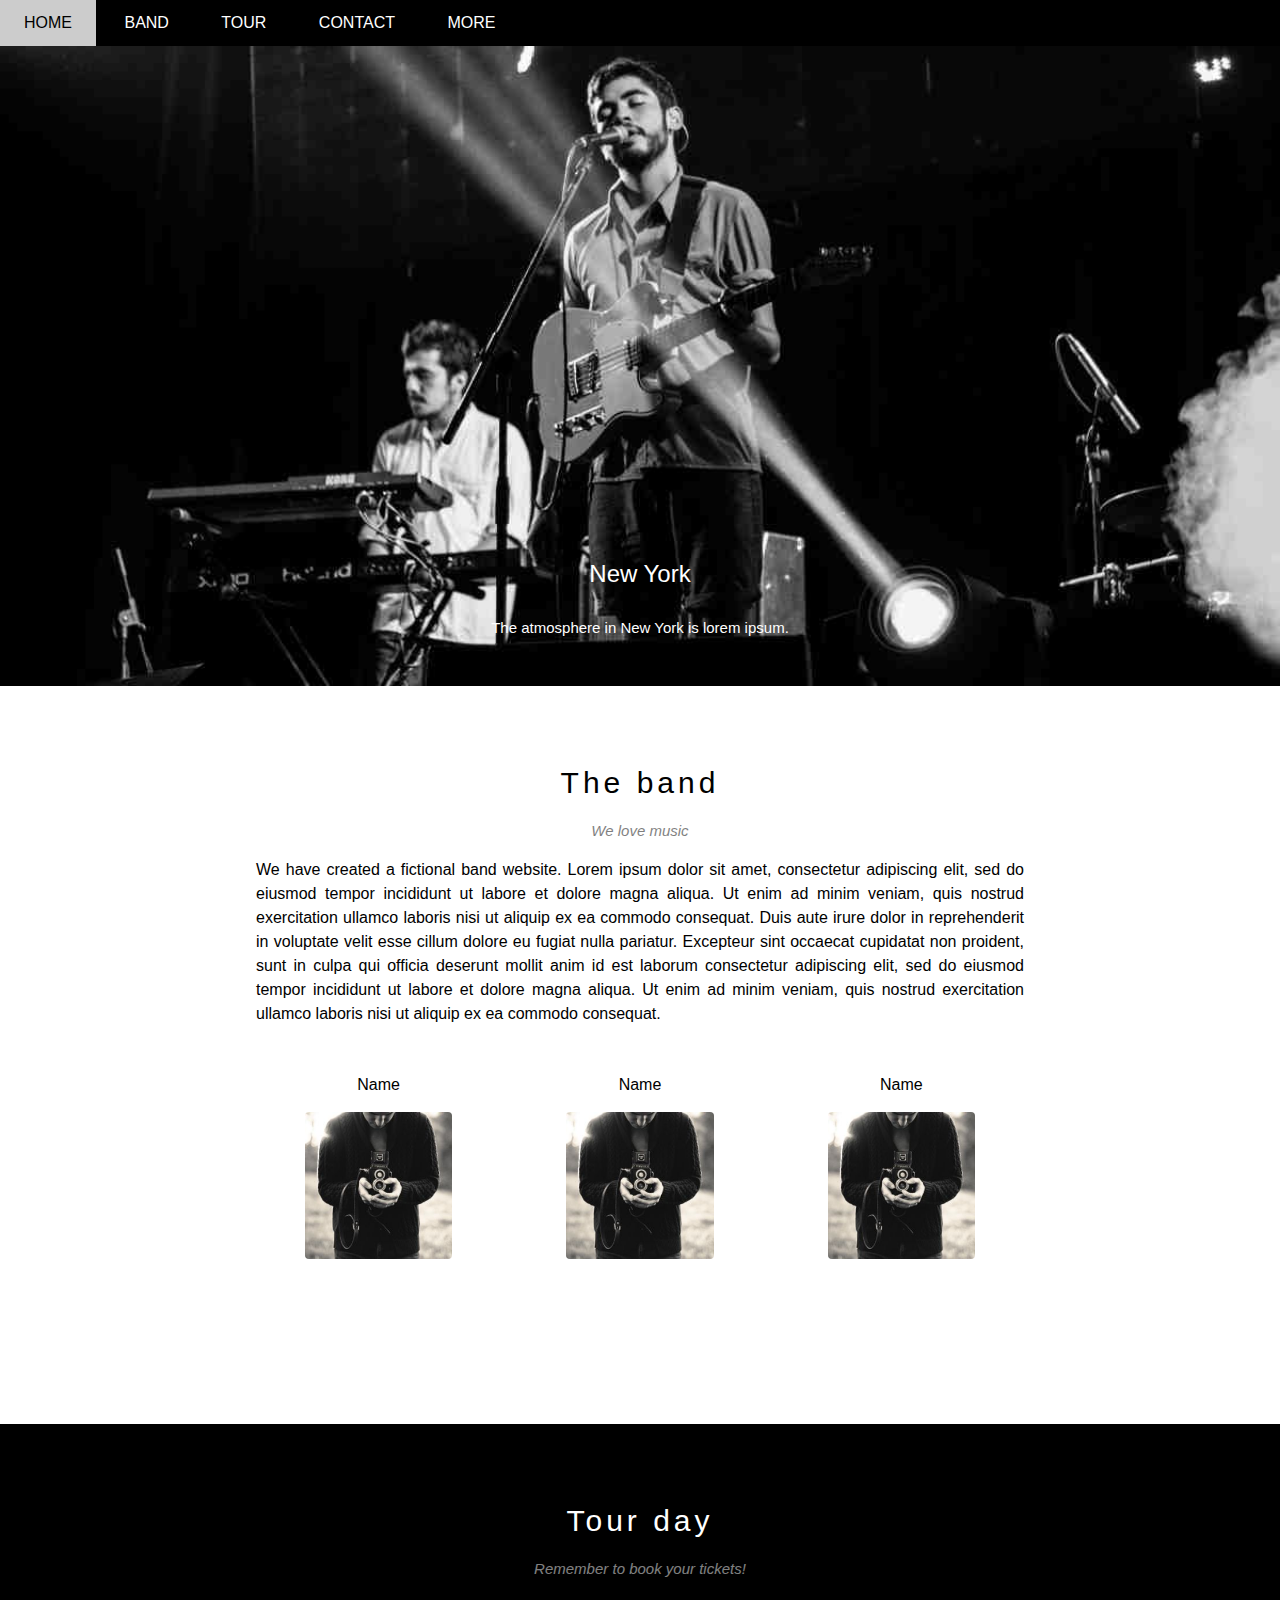
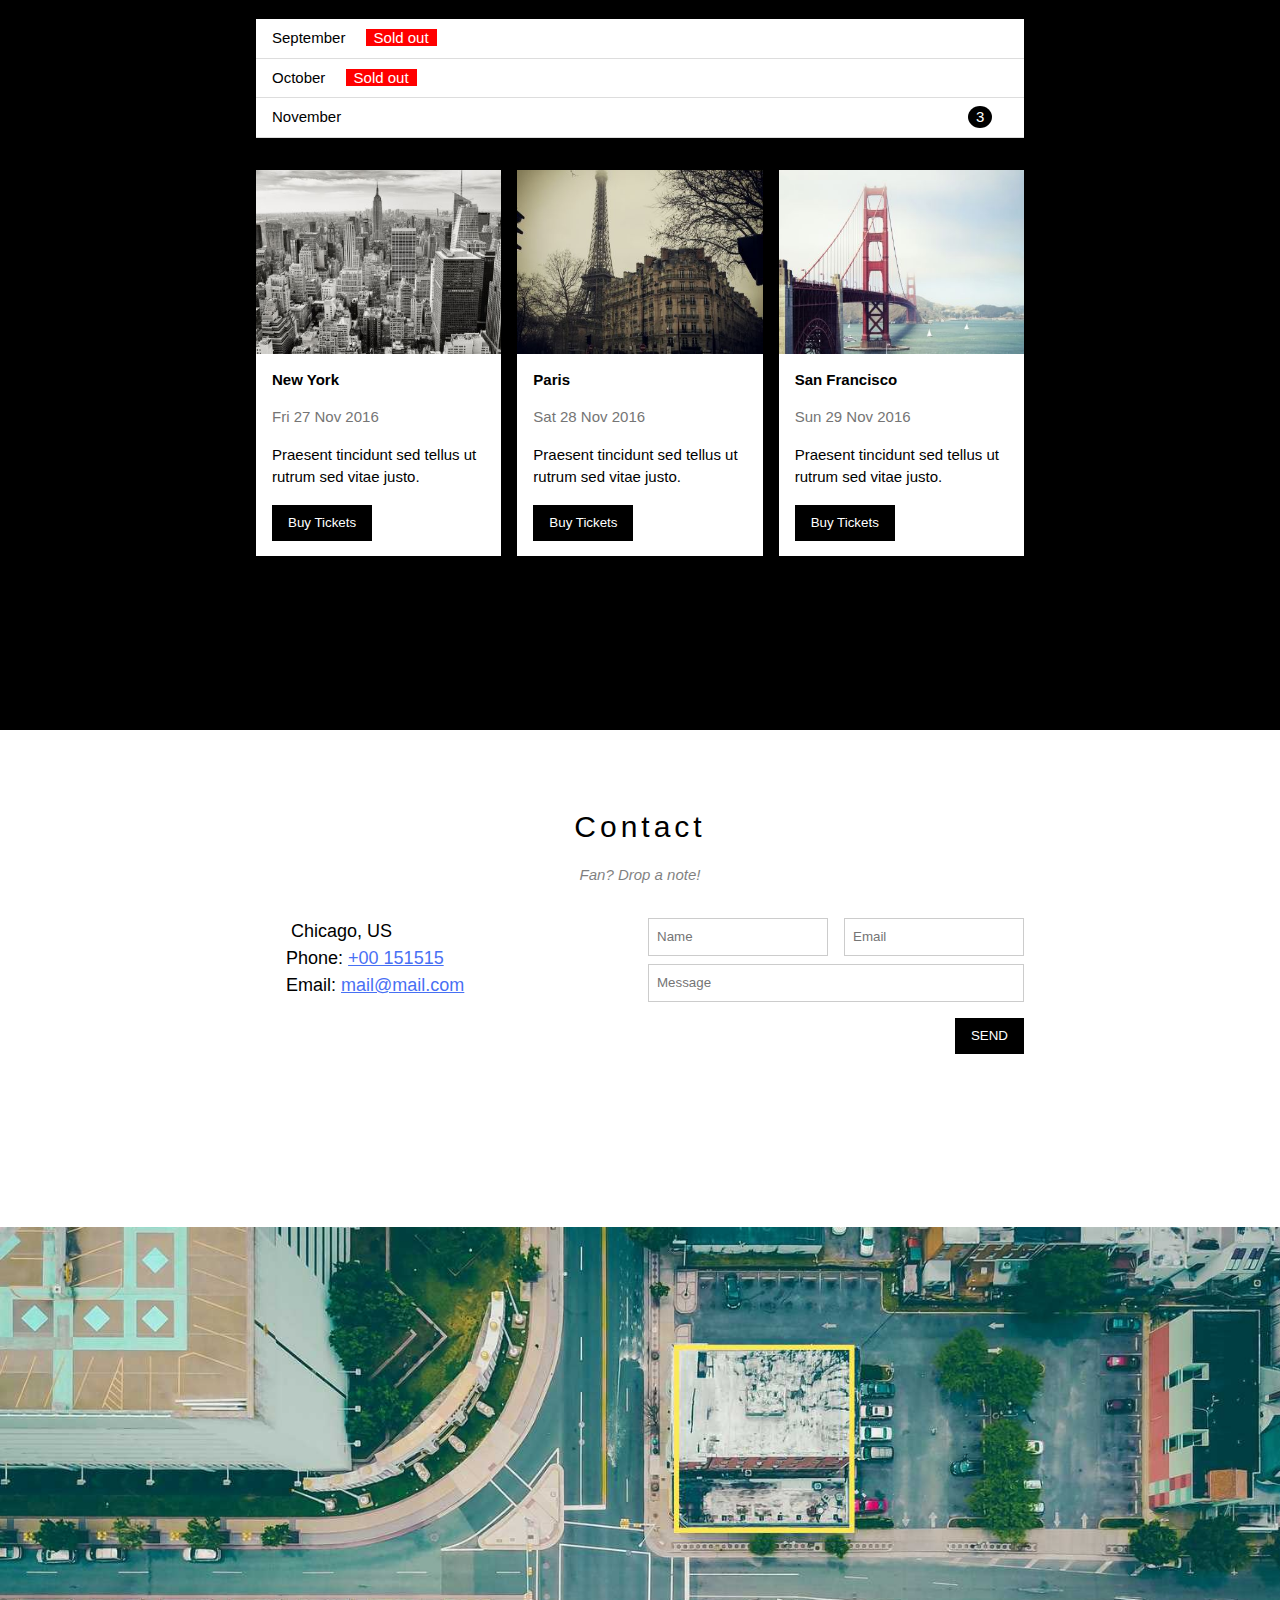
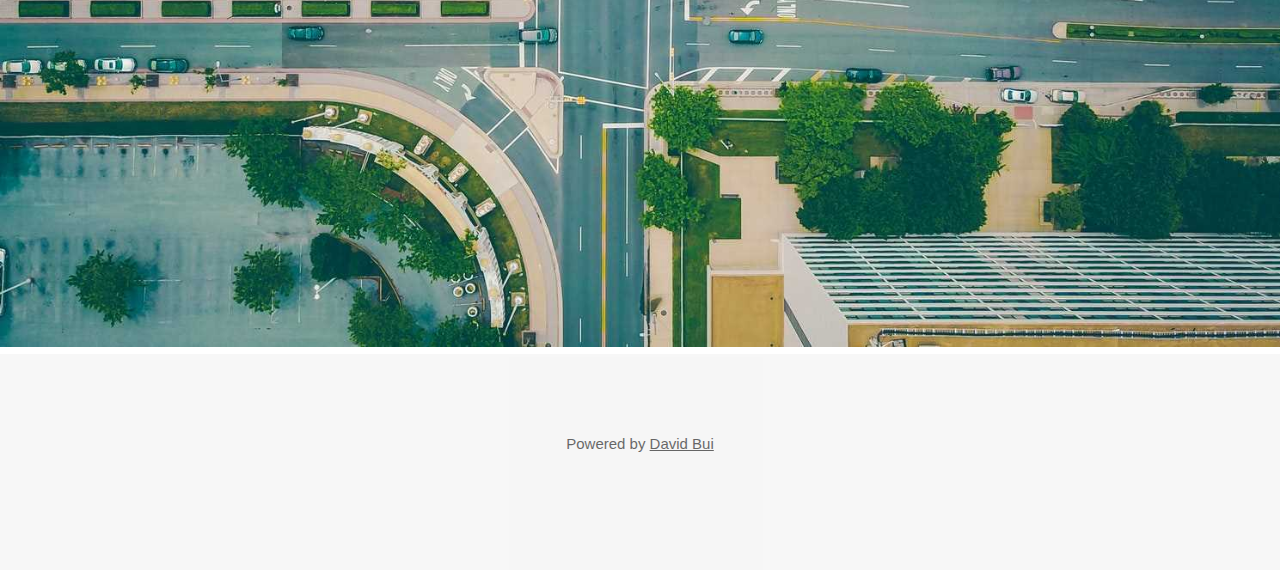
==== commit d86cb40c: "7/31/2021" ====
--- a/index.html
+++ b/index.html
@@ -3,8 +3,10 @@
   <head>
     <meta charset="UTF-8" />
     <meta http-equiv="X-UA-Compatible" content="IE=edge" />
-    <title>Document</title>
+    <title>W3 - The band project</title>
     <link rel="stylesheet" href="./assets/css/style.css" />
+    <link rel="stylesheet" href="./assets/css/responsive.css" />
+
     <!-- <link rel="stylesheet" href="./assets/icons and fonts/themify-icons.css" /> -->
     <!-- <link rel="stylesheet" href="./assets/./icons and fonts/fa.css" /> -->
     <link
@@ -18,21 +20,24 @@
     <div id="main">
       <div id="header">
         <ul id="nav">
-          <li><a href="">Home</a></li>
-          <li><a href="">Band</a></li>
-          <li><a href="">Tour</a></li>
-          <li><a href="">Contact</a></li>
+          <li><a href="#">Home</a></li>
+          <li><a href="#band">Band</a></li>
+          <li><a href="#tour">Tour</a></li>
+          <li><a href="#contact">Contact</a></li>
           <li>
             <a href="#"
               >More <i class="nav-arrow-down fa fa-caret-down"> </i>
             </a>
             <ul class="subnav">
-              <li><a href="">Merchandise</a></li>
-              <li><a href="">Extras</a></li>
-              <li><a href="">Media</a></li>
+              <li><a href="#">Merchandise</a></li>
+              <li><a href="#">Extras</a></li>
+              <li><a href="#">Media</a></li>
             </ul>
           </li>
           <div class="search-btn"><i class="fas fa-search"></i></div>
+          <div class="hamburger-btn">
+            <i class="fas fa-bars"></i>
+          </div>
         </ul>
       </div>
       <div id="slider">
@@ -43,7 +48,7 @@
       </div>
       <div id="content">
         <!-- About -->
-        <div class="content-section">
+        <div id="band" class="content-section">
           <h2 class="section-heading">The band</h2>
           <p class="section-sub-heading">We love music</p>
           <p class="about-text">
@@ -76,7 +81,7 @@
           </div>
         </div>
         <!-- Tour section -->
-        <div class="tour-section">
+        <div id="tour" class="tour-section">
           <div class="content-section">
             <h2 class="section-heading text-white">Tour day</h2>
             <p class="section-sub-heading text-white">
@@ -102,7 +107,9 @@
                   <p class="place-desc">
                     Praesent tincidunt sed tellus ut rutrum sed vitae justo.
                   </p>
-                  <button class="js-buy-ticket btn">Buy Tickets</button>
+                  <button class="js-buy-ticket mobile-full-width btn">
+                    Buy Tickets
+                  </button>
                 </div>
               </div>
               <div class="col col-3">
@@ -117,7 +124,9 @@
                   <p class="place-desc">
                     Praesent tincidunt sed tellus ut rutrum sed vitae justo.
                   </p>
-                  <button class="js-buy-ticket btn">Buy Tickets</button>
+                  <button class="js-buy-ticket mobile-full-width btn">
+                    Buy Tickets
+                  </button>
                 </div>
               </div>
               <div class="col col-3">
@@ -132,7 +141,9 @@
                   <p class="place-desc">
                     Praesent tincidunt sed tellus ut rutrum sed vitae justo.
                   </p>
-                  <button class="js-buy-ticket btn">Buy Tickets</button>
+                  <button class="js-buy-ticket mobile-full-width btn">
+                    Buy Tickets
+                  </button>
                 </div>
               </div>
               <div class="clear-float"></div>
@@ -140,14 +151,20 @@
           </div>
         </div>
         <!-- Contact section -->
-        <div class="content-section">
+        <div id="contact" class="content-section">
           <h2 class="section-heading">Contact</h2>
           <p class="section-sub-heading">Fan? Drop a note!</p>
           <div class="contact-content contact-info row">
             <div class="col col-2 text-align-left">
               <p><i class="fas fa-map-marker-alt"> </i> Chicago, US</p>
-              <p><i class="fas fa-phone-alt"></i> Phone: +00 151515</p>
-              <p><i class="fas fa-envelope"></i> Email: mail@mail.com</p>
+              <p>
+                <i class="fas fa-phone-alt"></i>Phone:
+                <a href="tel:+00 151515">+00 151515</a>
+              </p>
+              <p>
+                <i class="fas fa-envelope"></i>Email:
+                <a href="mailto:mail@mail.com"> mail@mail.com</a>
+              </p>
             </div>
             <div class="col col-2 contact-form">
               <form action="">
@@ -162,7 +179,7 @@
                   </div>
                   <div class="col col-2">
                     <input
-                      class="form-control"
+                      class="form-control s-mt-8"
                       type="email"
                       placeholder="Email"
                       required
@@ -171,7 +188,7 @@
                   <div class="clear-float"></div>
                 </div>
 
-                <div class="row mt-8">
+                <div class="row mt-8 s-mt-8">
                   <div class="col">
                     <input
                       type="text"
@@ -182,7 +199,7 @@
                   <div class="clear-float"></div>
                 </div>
                 <input
-                  class="mt-16 btn pull-right"
+                  class="mt-16 btn pull-right mobile-full-width"
                   type="submit"
                   value="SEND"
                 />
@@ -199,23 +216,29 @@
         </div>
       </div>
       <div id="footer">
-        <a href="https://www.facebook.com/"
+        <a target="_blank" href="https://www.facebook.com/"
           ><i class="fab fa-facebook-square"></i
         ></a>
-        <a href="https://www.instagram.com/"
+        <a target="_blank" href="https://www.instagram.com/"
           ><i class="fab fa-instagram"></i
         ></a>
-        <a href="https://www.snapchat.com/"><i class="fab fa-snapchat"></i></a>
-        <a href="https://www.pinterest.com/"
+        <a target="_blank" href="https://www.snapchat.com/ "
+          ><i class="fab fa-snapchat"></i
+        ></a>
+        <a target="_blank" href="https://www.pinterest.com/"
           ><i class="fab fa-pinterest-p"></i
         ></a>
-        <a href="https://www.twitter.com/"><i class="fab fa-twitter"></i></a>
-        <a href="https://www.linkedin.com/"
+        <a target="_blank" href="https://www.twitter.com/"
+          ><i class="fab fa-twitter"></i
+        ></a>
+        <a target="_blank" href="https://www.linkedin.com/"
           ><i class="fab fa-linkedin-in"></i
         ></a>
         <p>
           Powered by
-          <a href="https://github.com/David-VNdev/F8-w3-web">David Bui</a>
+          <a target="_blank" href="https://github.com/David-VNdev/F8-w3-web"
+            >David Bui</a
+          >
         </p>
       </div>
       <!-- modal -->
@@ -257,10 +280,12 @@
   </body>
 
   <script>
+    // Script for modal
     const buyBtns = document.querySelectorAll(".js-buy-ticket");
     const modal = document.querySelector(".js-modal");
     const closeBtn = document.querySelector(".js-modal-close");
     const modalContainer = document.querySelector(".js-modal-container");
+    const mobileWidth = 740;
     const showBuyTickets = () => {
       modal.classList.add("open");
     };
@@ -275,5 +300,46 @@
     closeBtn.addEventListener("click", closeBuyTickets);
     modal.addEventListener("click", closeBuyTickets);
     modalContainer.addEventListener("click", (e) => e.stopPropagation());
+
+    //toggle header
+
+    const header = document.getElementById("header");
+    const hamburgerBtn = document.querySelector(".hamburger-btn");
+    const navLinks = document.querySelectorAll("#nav > li");
+    const headerSubMenu = document.querySelector("#header .subnav");
+    const moreBtn = navLinks[navLinks.length - 1];
+    function hideHeader() {
+      for (var i = 1; i < navLinks.length; i++)
+        navLinks[i].classList.add("hidden");
+      // headerSubMenu.classList.remove("block");
+    }
+
+    function openHeader() {
+      for (var i = 1; i < navLinks.length; i++)
+        navLinks[i].classList.remove("hidden");
+    }
+    if (header.clientWidth < mobileWidth) {
+      hideHeader();
+      // toggle header when click hamburgerBtn
+      hamburgerBtn.addEventListener("click", () => {
+        navLinks[1].classList.contains("hidden") ? openHeader() : hideHeader();
+      });
+
+      for (var i = 1; i < navLinks.length - 1; i++)
+        navLinks[i].addEventListener("click", () => hideHeader());
+
+      //toggle header sub menu
+      moreBtn.addEventListener("click", function (event) {
+        event.preventDefault();
+        console.log(1);
+        headerSubMenu.classList.contains("hidden")
+          ? headerSubMenu.classList.remove("hidden")
+          : headerSubMenu.classList.add("hidden");
+      });
+    } else {
+      openHeader();
+
+      headerSubMenu.classList.remove("hidden");
+    }
   </script>
 </html>
--- a/assets/css/style.css
+++ b/assets/css/style.css
@@ -8,19 +8,35 @@
 
 html {
   font-family: Arial, "Helvetica Neue", Helvetica, sans-serif;
-}
-
+  scroll-behavior: auto;
+}
+
+.auto-height {
+  height: auto !important;
+}
 .text-align-left {
   text-align: left;
 }
 /* Common */
+.visible-overflow {
+  overflow: visible !important;
+}
+
+.block {
+  display: block !important;
+}
+
+.visible {
+  display: visible !important;
+}
+
 .text-white {
   color: #fff !important;
 }
 
 .pull-right {
   float: right !important;
-  width: min-content !important;
+  width: min-content !important ;
 }
 
 .clear-float {
@@ -75,6 +91,7 @@
   background-color: rgb(204, 204, 204);
   cursor: pointer;
 }
+
 /* End common */
 /* 
 1.From outside in 
@@ -92,12 +109,12 @@
 }
 
 #header {
-  height: 46px;
   background-color: #000;
   position: fixed;
   width: 100%;
   top: 0;
   z-index: 1;
+  height: 46px;
 }
 
 ul {
@@ -130,7 +147,7 @@
   top: 100%;
   left: 0;
 }
-#nav .subnav {
+#nav li .subnav {
   display: none;
   position: absolute;
   background-color: #fff;
@@ -145,16 +162,21 @@
   line-height: 38px;
 }
 
+#header .hamburger-btn,
 #header .search-btn {
   color: white;
   font-size: 20px;
   float: right;
   height: 46px;
-  width: 46px;
+  width: 64px;
   display: flex;
   align-items: center;
   justify-content: center;
 }
+#header .hamburger-btn {
+  display: none;
+}
+
 #header .search-btn:hover {
   background-color: #f44336;
   cursor: pointer;
@@ -190,9 +212,11 @@
 
 .content-section {
   margin: auto;
-  width: 800px;
+  max-width: 800px;
   padding: 64px 0 126px;
   text-align: center;
+  padding-left: 16px;
+  padding-right: 16px;
 }
 
 .content-section .section-heading {
@@ -367,7 +391,14 @@
 .contact-info {
   font-size: 18px;
 }
-
+.contact-info a {
+  color: #184df2;
+  opacity: 0.8;
+}
+
+.contact-info a:hover {
+  opacity: 1;
+}
 .contact-info i[class*="fa-"] {
   display: inline-block;
   width: 30px;
@@ -404,11 +435,7 @@
 }
 
 #footer a {
-  color: #000;
-}
-
-#footer a:visited {
-  color: #000;
+  color: inherit;
 }
 
 #footer {
@@ -452,7 +479,7 @@
   color: white;
   border: none;
   cursor: pointer;
-}
+} 
 
 #buy-ticket:hover {
   opacity: 0.9;
@@ -480,3 +507,11 @@
     transform: translateY(0);
   }
 }
+
+/* 
+PC >= 1024px;
+Table 740px -> 1024x;
+mobile <740px
+ */
+
+/* responsive */
--- a/assets/css/responsive.css
+++ b/assets/css/responsive.css
@@ -0,0 +1,81 @@
+/* Tablet and mobile */
+@media (max-width: 1023px) {
+  .btn {
+    padding: 15px 16px;
+  }
+  #footer i {
+    font-size: 48px;
+  }
+  #footer > a {
+    margin: 0 16px;
+  }
+}
+/* For tablet */
+@media (min-width: 740px) and (max-width: 1023px) {
+  .contact-info p {
+    line-height: 1.8rem !important;
+  }
+}
+
+/* for phone */
+@media only screen and (max-width: 740px) {
+  .mobile-full-width {
+    width: 100% !important;
+  }
+
+  .s-mt-8 {
+    margin-top: 8px !important;
+  }
+
+  .hidden {
+    display: none !important;
+  }
+  #nav > li {
+    display: block;
+    background-color: #000;
+  }
+
+  #nav > li:first-child {
+    display: inline-block;
+  }
+
+  #header .search-btn {
+    display: none;
+  }
+
+  #header .hamburger-btn {
+    display: flex;
+    padding: 12px 24px;
+    position: absolute;
+    top: 0;
+    right: 0;
+  }
+  .form-control {
+    padding: 15px;
+  }
+  #header .hamburger-btn:hover {
+    background-color: #cccccc;
+    color: #000 !important;
+  }
+
+  [class^="col"] {
+    width: 100%;
+  }
+
+  #content .member-name {
+    margin-top: 32px;
+  }
+
+  .contact-form {
+    margin-top: 20px;
+  }
+
+  .place-img {
+    margin-top: 32px;
+  }
+
+  .contact-form {
+    line-height: 1.8rem;
+    margin-top: 32px;
+  }
+}
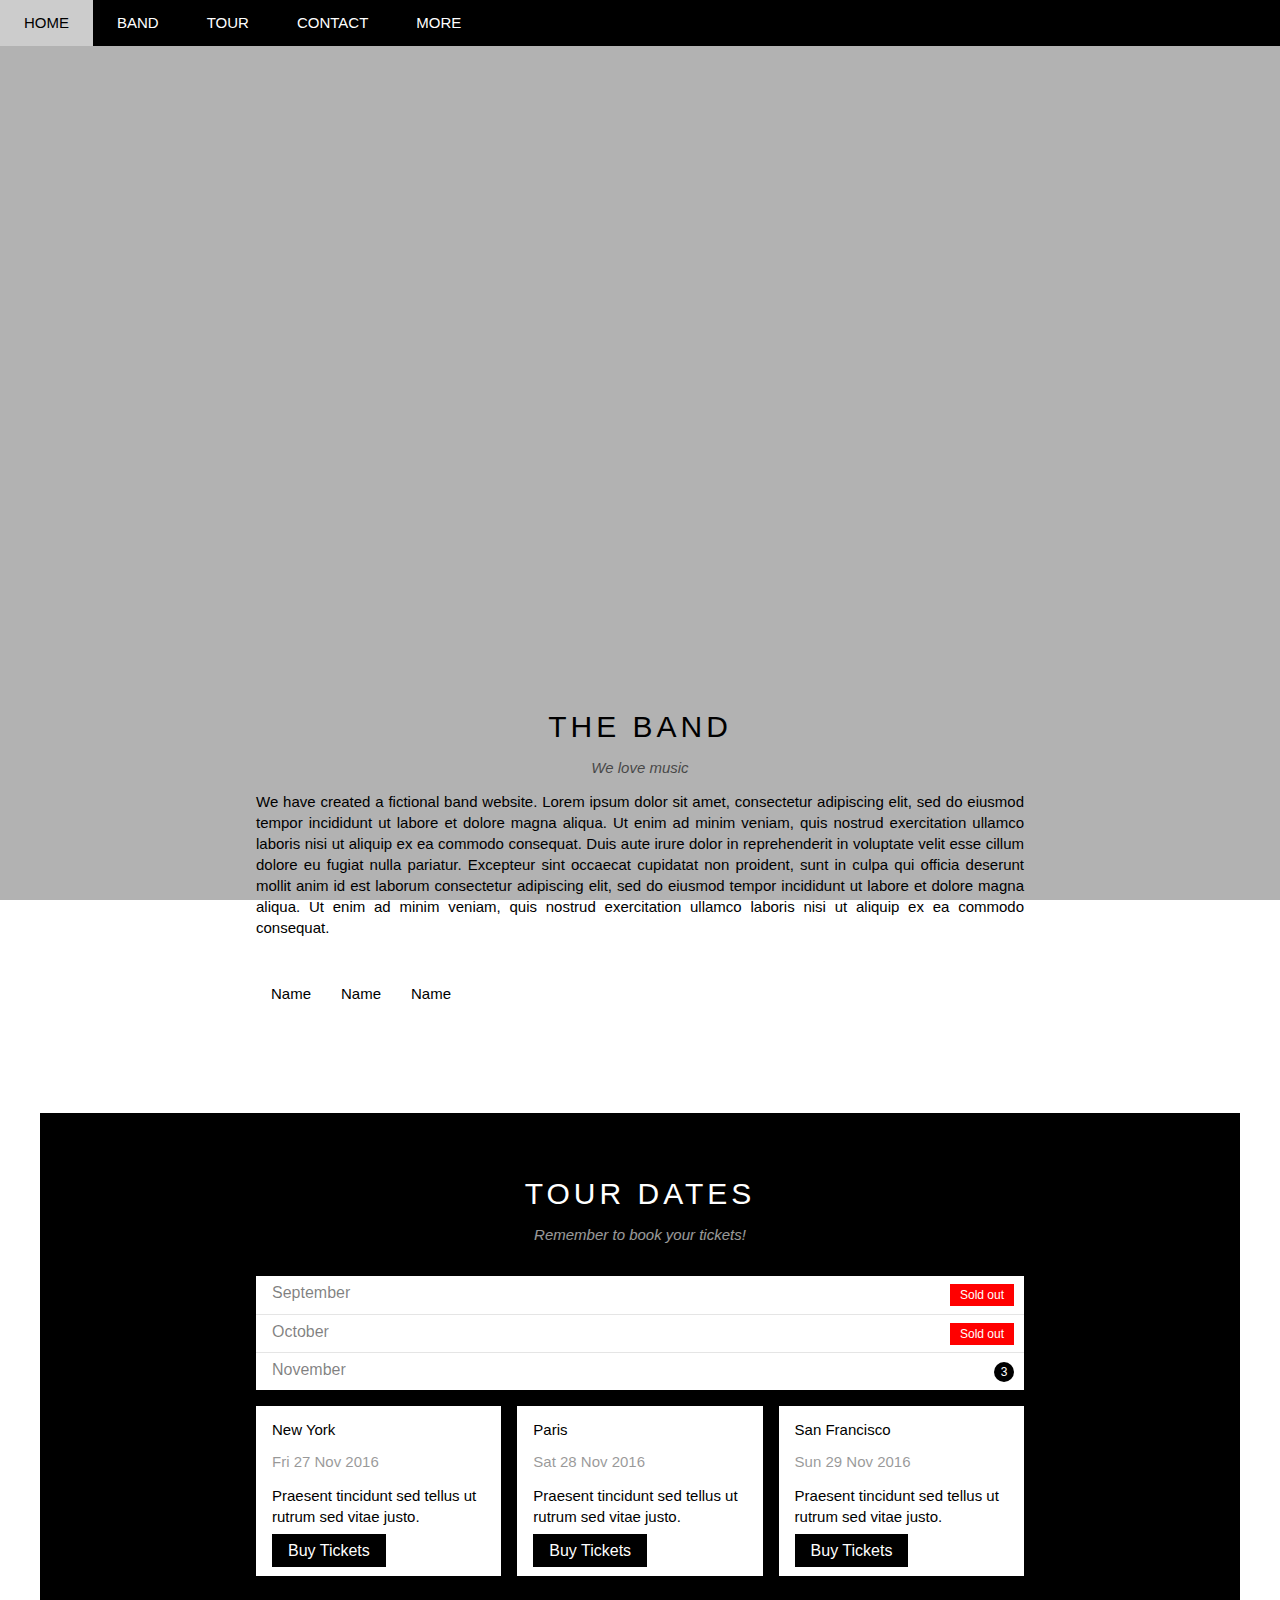
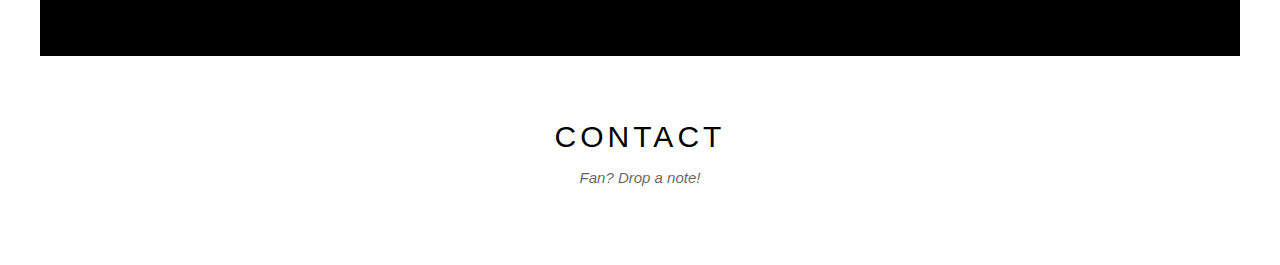
==== commit b63464a8: "Initiating buy ticket modal" ====
--- a/index.html
+++ b/index.html
@@ -1,345 +1,181 @@
 <!DOCTYPE html>
 <html lang="en">
-  <head>
-    <meta charset="UTF-8" />
-    <meta http-equiv="X-UA-Compatible" content="IE=edge" />
-    <title>W3 - The band project</title>
-    <link rel="stylesheet" href="./assets/css/style.css" />
-    <link rel="stylesheet" href="./assets/css/responsive.css" />
+	<head>
+		<meta charset="UTF-8" />
+		<meta http-equiv="X-UA-Compatible" content="IE=edge" />
+		<meta name="viewport" content="width=device-width, initial-scale=1.0" />
+		<link
+			rel="stylesheet"
+			href="https://cdnjs.cloudflare.com/ajax/libs/font-awesome/6.0.0-beta2/css/all.min.css"
+			integrity="sha512-YWzhKL2whUzgiheMoBFwW8CKV4qpHQAEuvilg9FAn5VJUDwKZZxkJNuGM4XkWuk94WCrrwslk8yWNGmY1EduTA=="
+			crossorigin="anonymous"
+			referrerpolicy="no-referrer"
+		/>
+		<link rel="stylesheet" href="./assets/css/style.css" />
 
-    <!-- <link rel="stylesheet" href="./assets/icons and fonts/themify-icons.css" /> -->
-    <!-- <link rel="stylesheet" href="./assets/./icons and fonts/fa.css" /> -->
-    <link
-      rel="stylesheet"
-      href="https://pro.fontawesome.com/releases/v5.10.0/css/all.css"
-      integrity="sha384-AYmEC3Yw5cVb3ZcuHtOA93w35dYTsvhLPVnYs9eStHfGJvOvKxVfELGroGkvsg+p"
-      crossorigin="anonymous"
-    />
-  </head>
-  <body>
-    <div id="main">
-      <div id="header">
-        <ul id="nav">
-          <li><a href="#">Home</a></li>
-          <li><a href="#band">Band</a></li>
-          <li><a href="#tour">Tour</a></li>
-          <li><a href="#contact">Contact</a></li>
-          <li>
-            <a href="#"
-              >More <i class="nav-arrow-down fa fa-caret-down"> </i>
-            </a>
-            <ul class="subnav">
-              <li><a href="#">Merchandise</a></li>
-              <li><a href="#">Extras</a></li>
-              <li><a href="#">Media</a></li>
-            </ul>
-          </li>
-          <div class="search-btn"><i class="fas fa-search"></i></div>
-          <div class="hamburger-btn">
-            <i class="fas fa-bars"></i>
-          </div>
-        </ul>
-      </div>
-      <div id="slider">
-        <div class="slider-text">
-          <h2>New York</h2>
-          <p>The atmosphere in New York is lorem ipsum.</p>
-        </div>
-      </div>
-      <div id="content">
-        <!-- About -->
-        <div id="band" class="content-section">
-          <h2 class="section-heading">The band</h2>
-          <p class="section-sub-heading">We love music</p>
-          <p class="about-text">
-            We have created a fictional band website. Lorem ipsum dolor sit
-            amet, consectetur adipiscing elit, sed do eiusmod tempor incididunt
-            ut labore et dolore magna aliqua. Ut enim ad minim veniam, quis
-            nostrud exercitation ullamco laboris nisi ut aliquip ex ea commodo
-            consequat. Duis aute irure dolor in reprehenderit in voluptate velit
-            esse cillum dolore eu fugiat nulla pariatur. Excepteur sint occaecat
-            cupidatat non proident, sunt in culpa qui officia deserunt mollit
-            anim id est laborum consectetur adipiscing elit, sed do eiusmod
-            tempor incididunt ut labore et dolore magna aliqua. Ut enim ad minim
-            veniam, quis nostrud exercitation ullamco laboris nisi ut aliquip ex
-            ea commodo consequat.
-          </p>
-          <div class="member-list row">
-            <div class="col col-3">
-              <div class="member-name">Name</div>
-              <img src="/assets/img/bandmember.jpg" alt="" class="member-img" />
-            </div>
-            <div class="col col-3">
-              <div class="member-name">Name</div>
-              <img src="/assets/img/bandmember.jpg" alt="" class="member-img" />
-            </div>
-            <div class="col col-3">
-              <div class="member-name">Name</div>
-              <img src="/assets/img/bandmember.jpg" alt="" class="member-img" />
-            </div>
-            <div class="clear-float"></div>
-          </div>
-        </div>
-        <!-- Tour section -->
-        <div id="tour" class="tour-section">
-          <div class="content-section">
-            <h2 class="section-heading text-white">Tour day</h2>
-            <p class="section-sub-heading text-white">
-              Remember to book your tickets!
-            </p>
-            <br />
-            <ul class="ticket-list">
-              <li>September <span class="sold-out">Sold out</span></li>
-              <li>October <span class="sold-out">Sold out</span></li>
-              <li>November <span class="quantity">3</span></li>
-            </ul>
-            <!-- Places -->
-            <div class="row place-list">
-              <div class="col col-3">
-                <img
-                  class="place-img"
-                  src="/assets/img/newyork.jpg"
-                  alt="newyork"
-                />
-                <div class="place-text">
-                  <h3 class="place-name">New York</h3>
-                  <p class="place-time">Fri 27 Nov 2016</p>
-                  <p class="place-desc">
-                    Praesent tincidunt sed tellus ut rutrum sed vitae justo.
-                  </p>
-                  <button class="js-buy-ticket mobile-full-width btn">
-                    Buy Tickets
-                  </button>
-                </div>
-              </div>
-              <div class="col col-3">
-                <img
-                  class="place-img"
-                  src="/assets/img/paris.jpg"
-                  alt="paris"
-                />
-                <div class="place-text">
-                  <h3 class="place-name">Paris</h3>
-                  <p class="place-time">Sat 28 Nov 2016</p>
-                  <p class="place-desc">
-                    Praesent tincidunt sed tellus ut rutrum sed vitae justo.
-                  </p>
-                  <button class="js-buy-ticket mobile-full-width btn">
-                    Buy Tickets
-                  </button>
-                </div>
-              </div>
-              <div class="col col-3">
-                <img
-                  class="place-img"
-                  src="/assets/img/sanfran.jpg"
-                  alt="sanfran"
-                />
-                <div class="place-text">
-                  <h3 class="place-name">San Francisco</h3>
-                  <p class="place-time">Sun 29 Nov 2016</p>
-                  <p class="place-desc">
-                    Praesent tincidunt sed tellus ut rutrum sed vitae justo.
-                  </p>
-                  <button class="js-buy-ticket mobile-full-width btn">
-                    Buy Tickets
-                  </button>
-                </div>
-              </div>
-              <div class="clear-float"></div>
-            </div>
-          </div>
-        </div>
-        <!-- Contact section -->
-        <div id="contact" class="content-section">
-          <h2 class="section-heading">Contact</h2>
-          <p class="section-sub-heading">Fan? Drop a note!</p>
-          <div class="contact-content contact-info row">
-            <div class="col col-2 text-align-left">
-              <p><i class="fas fa-map-marker-alt"> </i> Chicago, US</p>
-              <p>
-                <i class="fas fa-phone-alt"></i>Phone:
-                <a href="tel:+00 151515">+00 151515</a>
-              </p>
-              <p>
-                <i class="fas fa-envelope"></i>Email:
-                <a href="mailto:mail@mail.com"> mail@mail.com</a>
-              </p>
-            </div>
-            <div class="col col-2 contact-form">
-              <form action="">
-                <div class="row">
-                  <div class="col col-2">
-                    <input
-                      class="form-control"
-                      type="text"
-                      placeholder="Name"
-                      required
-                    />
-                  </div>
-                  <div class="col col-2">
-                    <input
-                      class="form-control s-mt-8"
-                      type="email"
-                      placeholder="Email"
-                      required
-                    />
-                  </div>
-                  <div class="clear-float"></div>
-                </div>
+		<title>Document</title>
+	</head>
+	<body>
+		<div id="main">
+			<div id="header">
+				<!-- Navbar -->
+				<ul id="nav">
+					<li><a href="">Home</a></li>
+					<li><a href="">Band</a></li>
+					<li><a href="">Tour</a></li>
+					<li><a href="">Contact</a></li>
+					<li>
+						<a href="#">More&#160;<i class="fas fa-caret-down"></i></a>
+						<ul class="subnav">
+							<li><a href="">Merchandise</a></li>
+							<li><a href="">Extras</a></li>
+							<li><a href="">Media</a></li>
+						</ul>
+					</li>
+				</ul>
+				<!-- Search -->
+				<div id="search"><i class="fas fa-search"></i></div>
+			</div>
+			<div class="max-width-1200">
+				<div id="slider">
+					<div class="text-content">
+						<h2 class="text-heading">Chicago</h2>
+						<div class="text-description">
+							Thank you, Chicago - A night we won't forget.
+						</div>
+					</div>
+				</div>
 
-                <div class="row mt-8 s-mt-8">
-                  <div class="col">
-                    <input
-                      type="text"
-                      class="form-control"
-                      placeholder="Message"
-                    />
-                  </div>
-                  <div class="clear-float"></div>
-                </div>
-                <input
-                  class="mt-16 btn pull-right mobile-full-width"
-                  type="submit"
-                  value="SEND"
-                />
+				<div class="content">
+					<!-- About section -->
+					<div class="content-section">
+						<h2 class="section-heading">The band</h2>
+						<p class="section-subheading">We love music</p>
+						<p class="about-text">
+							We have created a fictional band website. Lorem ipsum dolor sit amet,
+							consectetur adipiscing elit, sed do eiusmod tempor incididunt ut labore
+							et dolore magna aliqua. Ut enim ad minim veniam, quis nostrud
+							exercitation ullamco laboris nisi ut aliquip ex ea commodo consequat.
+							Duis aute irure dolor in reprehenderit in voluptate velit esse cillum
+							dolore eu fugiat nulla pariatur. Excepteur sint occaecat cupidatat non
+							proident, sunt in culpa qui officia deserunt mollit anim id est laborum
+							consectetur adipiscing elit, sed do eiusmod tempor incididunt ut labore
+							et dolore magna aliqua. Ut enim ad minim veniam, quis nostrud
+							exercitation ullamco laboris nisi ut aliquip ex ea commodo consequat.
+						</p>
+						<div id="about-members">
+							<div class="member">
+								<p class="member-name">Name</p>
+								<img
+									src="https://www.w3schools.com/w3images/bandmember.jpg"
+									alt=""
+								/>
+							</div>
+							<div class="member">
+								<p class="member-name">Name</p>
+								<img
+									src="https://www.w3schools.com/w3images/bandmember.jpg"
+									alt=""
+								/>
+							</div>
+							<div class="member">
+								<p class="member-name">Name</p>
+								<img
+									src="https://www.w3schools.com/w3images/bandmember.jpg"
+									alt=""
+								/>
+							</div>
+						</div>
+					</div>
+				</div>
 
-                <div class="clear-float"></div>
-              </form>
-            </div>
-            <div class="clear-float"></div>
-          </div>
-        </div>
-        <!-- Map image -->
-        <div class="map-section">
-          <img src="/assets/img/map.jpg" alt="map" />
-        </div>
-      </div>
-      <div id="footer">
-        <a target="_blank" href="https://www.facebook.com/"
-          ><i class="fab fa-facebook-square"></i
-        ></a>
-        <a target="_blank" href="https://www.instagram.com/"
-          ><i class="fab fa-instagram"></i
-        ></a>
-        <a target="_blank" href="https://www.snapchat.com/ "
-          ><i class="fab fa-snapchat"></i
-        ></a>
-        <a target="_blank" href="https://www.pinterest.com/"
-          ><i class="fab fa-pinterest-p"></i
-        ></a>
-        <a target="_blank" href="https://www.twitter.com/"
-          ><i class="fab fa-twitter"></i
-        ></a>
-        <a target="_blank" href="https://www.linkedin.com/"
-          ><i class="fab fa-linkedin-in"></i
-        ></a>
-        <p>
-          Powered by
-          <a target="_blank" href="https://github.com/David-VNdev/F8-w3-web"
-            >David Bui</a
-          >
-        </p>
-      </div>
-      <!-- modal -->
-      <div class="modal js-modal">
-        <div class="modal-container js-modal-container">
-          <div class="top-close-btn js-modal-close">
-            <i class="fas fa-times"></i>
-          </div>
-          <header class="modal-header">
-            <i class="fas fa-suitcase"> </i> Tickets
-          </header>
-          <div class="modal-body">
-            <label for="ticket-quantity" class="modal-label"
-              ><i class="fas fa-shopping-cart"></i> Tickets, $15 per
-              person</label
-            >
-            <input
-              id="ticket-quantity"
-              type="text"
-              class="ticket-modal"
-              placeholder="How many?"
-            />
-            <label for="ticket-email" class="modal-label"
-              ><i class="fas fa-user"></i> Send to</label
-            >
-            <input
-              id="ticket-email"
-              type="email"
-              class="modal-input"
-              placeholder="Enter email?"
-            />
-            <button id="buy-ticket">Pay <i class="fas fa-check"></i></button>
-            <div class="help-link">Need <a href="">help?</a></div>
-          </div>
-        </div>
-      </div>
-      <!-- modal -->
-    </div>
-  </body>
+				<!-- Tour section -->
+				<div class="black-background">
+					<div class="content">
+						<div class="content-section">
+							<h2 class="section-heading">TOUR DATES</h2>
+							<p class="section-subheading">Remember to book your tickets!</p>
+							<br />
+							<ul id="book-ticket">
+								<li class="sold-out">September</li>
+								<li class="sold-out">October</li>
+								<li class="">November <span class="tickets-left">3</span></li>
+							</ul>
 
-  <script>
-    // Script for modal
-    const buyBtns = document.querySelectorAll(".js-buy-ticket");
-    const modal = document.querySelector(".js-modal");
-    const closeBtn = document.querySelector(".js-modal-close");
-    const modalContainer = document.querySelector(".js-modal-container");
-    const mobileWidth = 740;
-    const showBuyTickets = () => {
-      modal.classList.add("open");
-    };
-    const closeBuyTickets = () => {
-      modal.classList.remove("open");
-    };
+							<ul class="buy-ticket">
+								<li>
+									<img
+										src="https://www.w3schools.com/w3images/newyork.jpg"
+										alt=""
+										class="location-img"
+									/>
+									<div class="frame">
+										<p class="location">New York</p>
+										<p class="date">Fri 27 Nov 2016</p>
+										<p class="description">
+											Praesent tincidunt sed tellus ut rutrum sed vitae justo.
+										</p>
+										<a class="buy-ticket-btn">Buy Tickets</a>
+									</div>
+								</li>
+								<li>
+									<img
+										src="https://www.w3schools.com/w3images/paris.jpg"
+										alt=""
+										class="location-img"
+									/>
+									<div class="frame">
+										<p class="location">Paris</p>
+										<p class="date">Sat 28 Nov 2016</p>
+										<p class="description">
+											Praesent tincidunt sed tellus ut rutrum sed vitae justo.
+										</p>
+										<a class="buy-ticket-btn">Buy Tickets</a>
+									</div>
+								</li>
+								<li>
+									<img
+										src="https://www.w3schools.com/w3images/newyork.jpg"
+										alt=""
+										class="location-img"
+									/>
+									<div class="frame">
+										<p class="location">San Francisco</p>
+										<p class="date">Sun 29 Nov 2016</p>
+										<p class="description">
+											Praesent tincidunt sed tellus ut rutrum sed vitae justo.
+										</p>
+										<a class="buy-ticket-btn">Buy Tickets</a>
+									</div>
+								</li>
+							</ul>
+						</div>
+					</div>
+				</div>
 
-    buyBtns.forEach((buyBtn) =>
-      buyBtn.addEventListener("click", showBuyTickets)
-    );
+				<!-- Contact section -->
+				<div class="content-section">
+					<h2 class="section-heading">CONTACT</h2>
+					<p class="section-subheading">Fan? Drop a note!</p>
+				</div>
+			</div>
+			<div id="footer"></div>
+		</div>
 
-    closeBtn.addEventListener("click", closeBuyTickets);
-    modal.addEventListener("click", closeBuyTickets);
-    modalContainer.addEventListener("click", (e) => e.stopPropagation());
+		<div class="modal">
+			<div class="modal-container"></div>
+			<div class="close"><i class="fas fa-times"></i></div>
+			<header class="modal-header">
+				<i class="fas fa-suitcase"></i>
+				Tickets
+			</header>
+			<div class="modal-body">
+				<label class="modal-label">
+                    <i class="fas fa-shopping-cart"></i>
+                    Ticket, $15 per person
 
-    //toggle header
-
-    const header = document.getElementById("header");
-    const hamburgerBtn = document.querySelector(".hamburger-btn");
-    const navLinks = document.querySelectorAll("#nav > li");
-    const headerSubMenu = document.querySelector("#header .subnav");
-    const moreBtn = navLinks[navLinks.length - 1];
-    function hideHeader() {
-      for (var i = 1; i < navLinks.length; i++)
-        navLinks[i].classList.add("hidden");
-      // headerSubMenu.classList.remove("block");
-    }
-
-    function openHeader() {
-      for (var i = 1; i < navLinks.length; i++)
-        navLinks[i].classList.remove("hidden");
-    }
-    if (header.clientWidth < mobileWidth) {
-      hideHeader();
-      // toggle header when click hamburgerBtn
-      hamburgerBtn.addEventListener("click", () => {
-        navLinks[1].classList.contains("hidden") ? openHeader() : hideHeader();
-      });
-
-      for (var i = 1; i < navLinks.length - 1; i++)
-        navLinks[i].addEventListener("click", () => hideHeader());
-
-      //toggle header sub menu
-      moreBtn.addEventListener("click", function (event) {
-        event.preventDefault();
-        console.log(1);
-        headerSubMenu.classList.contains("hidden")
-          ? headerSubMenu.classList.remove("hidden")
-          : headerSubMenu.classList.add("hidden");
-      });
-    } else {
-      openHeader();
-
-      headerSubMenu.classList.remove("hidden");
-    }
-  </script>
+                </label>
+			</div>
+		</div>
+	</body>
 </html>
--- a/assets/css/style.css
+++ b/assets/css/style.css
@@ -1,517 +1,310 @@
-/* reset CSS */
+/* Embed font */
+@font-face {
+	font-family: "Open Sans";
+	font-style: normal;
+	font-weight: 400;
+	src: local("Open Sans"), local("OpenSans"),
+		url(https://fonts.gstatic.com/s/opensans/v13/cJZKeOuBrn4kERxqtaUH3ZBw1xU1rKptJj_0jans920.woff2)
+			format("woff2");
+	unicode-range: U+0000-00FF, U+0131, U+0152-0153, U+02BB-02BC, U+02C6, U+02DA, U+02DC,
+		U+2000-206F, U+2074, U+20AC, U+2122, U+2191, U+2193, U+2212, U+2215, U+FEFF, U+FFFD;
+}
+@import url("https://fonts.googleapis.com/css2?family=Noto+Sans:ital,wght@0,400;0,700;1,400;1,700&display=swap");
+
+/* Reset CSS */
+
 * {
-  padding: 0;
-  margin: 0;
-  box-sizing: border-box;
-  line-height: 1.5;
-}
-
-html {
-  font-family: Arial, "Helvetica Neue", Helvetica, sans-serif;
-  scroll-behavior: auto;
-}
-
-.auto-height {
-  height: auto !important;
-}
-.text-align-left {
-  text-align: left;
-}
-/* Common */
-.visible-overflow {
-  overflow: visible !important;
-}
-
-.block {
-  display: block !important;
-}
-
-.visible {
-  display: visible !important;
-}
-
-.text-white {
-  color: #fff !important;
-}
-
-.pull-right {
-  float: right !important;
-  width: min-content !important ;
-}
-
-.clear-float {
-  clear: both;
-}
-
-.row {
-  margin-left: -8px;
-  margin-right: -8px;
-}
-
-.row::after {
-  content: "";
-  display: block;
-  clear: both;
-}
-.col {
-  float: left;
-  padding-left: 8px;
-  padding-right: 8px;
-  width: 100%;
-}
-
-.col-3 {
-  width: 33.3333%;
-}
-
-.col-2 {
-  width: 50%;
-}
-
-.mt-8 {
-  margin-top: 8px !important;
-}
-
-.mt-16 {
-  margin-top: 16px !important;
-}
-
-.btn {
-  display: inline-block;
-  text-decoration: none;
-  background-color: #000;
-  color: #fff;
-  padding: 8px 16px;
-  margin-bottom: 15px;
-  border: none;
-}
-
-.btn:hover {
-  color: #000;
-  background-color: rgb(204, 204, 204);
-  cursor: pointer;
-}
-
-/* End common */
-/* 
-1.From outside in 
-2.Top down approach
-3.General to detail */
-
-/* 
-1.Position
-2.Size(Width, height))
-3.Color
-4.Design
-*/
+	padding: 0;
+	margin: 0;
+	box-sizing: border-box;
+	font-family: "Noto Sans", sans-serif;
+}
+
+.max-width-1200 {
+	max-width: 1200px;
+	margin: auto;
+}
+
+.black-background {
+	/* background-color: red; */
+	background-color: #000;
+	color: #fff;
+}
 
 #main {
+	--header-height: 46px;
 }
 
 #header {
-  background-color: #000;
-  position: fixed;
-  width: 100%;
-  top: 0;
-  z-index: 1;
-  height: 46px;
-}
-
-ul {
-  list-style-type: none;
-}
-
+	background-color: rgb(0, 0, 0);
+	color: rgb(255, 255, 255);
+	height: 46px;
+	display: flex;
+	position: fixed;
+	top: 0;
+	left: 0;
+	right: 0;
+	justify-content: space-between;
+	z-index: 1;
+}
+
+#nav {
+	display: flex;
+	height: var(--header-height);
+}
+
+#nav,
+.subnav {
+	list-style: none;
+}
 #nav > li {
-  display: inline-block;
-  position: relative;
-}
-
+	position: relative;
+}
+#nav > li > a {
+	text-transform: uppercase;
+}
 #nav li a {
-  color: #fff;
-  text-decoration: none;
-  line-height: 46px;
-  padding: 0 24px;
-  display: inline-block;
-  text-transform: uppercase;
-}
-
+	text-decoration: none;
+	font-size: 15px;
+	font-weight: 400;
+	color: white;
+	line-height: var(--header-height);
+	padding: 0 24px;
+	display: inline-block;
+}
 #nav li:hover > a {
-  background-color: #ccc;
-  color: #000;
-  display: block;
-}
-#nav li:hover .subnav {
-  display: block;
-  box-shadow: 0 4px 10px 0 rgb(0 0 0 / 20%), 0 4px 20px 0 rgb(0 0 0 / 19%);
-  min-width: 160px;
-  top: 100%;
-  left: 0;
-}
-#nav li .subnav {
-  display: none;
-  position: absolute;
-  background-color: #fff;
-}
-
+	color: #000;
+	background-color: #ccc;
+}
+#nav .subnav {
+	position: absolute;
+	display: none;
+	box-shadow: 0px 3px 3px rgba(0, 0, 0, 0.5);
+	top: 99%;
+	left: 0;
+}
+
+#nav li:hover > .subnav {
+	display: block;
+}
+
+#nav .subnav li {
+}
 #nav .subnav a {
-  display: block;
-  background-color: #fff;
-  color: #000;
-  text-transform: capitalize;
-  padding-left: 16px;
-  line-height: 38px;
-}
-
-#header .hamburger-btn,
-#header .search-btn {
-  color: white;
-  font-size: 20px;
-  float: right;
-  height: 46px;
-  width: 64px;
-  display: flex;
-  align-items: center;
-  justify-content: center;
-}
-#header .hamburger-btn {
-  display: none;
-}
-
-#header .search-btn:hover {
-  background-color: #f44336;
-  cursor: pointer;
-}
+	width: 160px;
+}
+
+.subnav > li > a {
+	color: #000 !important;
+	padding-left: 16px !important;
+	background-color: #fff;
+}
+
+#search {
+	width: 62px;
+	height: var(--header-height);
+	display: flex;
+}
+#search:hover {
+	background-color: #ff0000;
+	cursor: pointer;
+}
+#search i {
+	margin: auto;
+}
+
 #slider {
-  margin-top: 46px;
-  padding-top: 50%;
-  background: url("/assets/img/chicago.jpg") no-repeat top center/cover;
-  position: relative;
-}
-
-#slider .slider-text {
-  position: absolute;
-  bottom: 0;
-  width: 100%;
-  color: white;
-  padding-bottom: 47px;
-  text-align: center;
-}
-
-#slider .slider-text h2 {
-  margin-bottom: 25px;
-  font-weight: 500;
-  font-size: 24px;
-}
-
-#slider .slider-text p {
-  font-size: 15px;
-}
-
-#content {
-}
-
+	background-color: blue;
+	margin-top: var(--header-height);
+	padding-top: 50%;
+	background: url("https://www.w3schools.com/w3images/chicago.jpg") no-repeat top center;
+	position: relative;
+}
+
+#slider .text-content {
+	position: absolute;
+	bottom: 0;
+	left: 50%;
+	color: #fff;
+	transform: translateX(-50%);
+	text-align: center;
+	padding: 32px 16px;
+}
+#slider .text-heading {
+	margin-top: 10px;
+	margin-bottom: 10px;
+	font-weight: 500;
+	flex: 24;
+}
+#slider .text-description {
+	margin-top: 15px;
+	margin-bottom: 15px;
+}
+.content {
+	max-width: 800px;
+	margin: auto;
+}
 .content-section {
-  margin: auto;
-  max-width: 800px;
-  padding: 64px 0 126px;
-  text-align: center;
-  padding-left: 16px;
-  padding-right: 16px;
-}
-
-.content-section .section-heading {
-  font-size: 30px;
-  font-weight: 500;
-
-  letter-spacing: 4px;
-  margin: 10px auto;
-}
-
-.content-section .section-sub-heading {
-  font-size: 15px;
-
-  margin: 15px auto;
-  font-style: italic;
-  opacity: 0.5;
-}
-
-.content-section .about-text {
-  text-align: justify;
-  margin: 15px auto;
-}
-#content .member-list {
-  padding: 32px 0px;
-  height: auto;
-}
-
-#content .member-name {
-  margin-bottom: 15px;
-}
-#content .member-img {
-  width: 60%;
-  border-radius: 4px;
-}
-
-.tour-section {
-  background-color: #000;
-}
-
-.ticket-list {
-  background-color: #fff;
-  text-align: left;
-}
-
-.ticket-list li {
-  padding: 8px 16px;
-  font-size: 15px;
-  border-bottom: 1px solid #ddd;
-}
-
-.ticket-list .sold-out {
-  padding: 0 8px;
-  height: 22px;
-  background-color: red;
-  color: #fff;
-  margin-left: 16px;
-}
-.ticket-list .quantity {
-  width: 24px;
-  height: 22px;
-  background-color: #000;
-  color: #fff;
-  float: right;
-  text-align: center;
-  border-radius: 50%;
-  margin-right: 16px;
-  padding: 0 8px;
-}
-
-/* Copy */
-
-.place-img {
-  width: 100%;
-  display: block;
-}
-
-.place-img:hover {
-  opacity: 0.6;
-}
-/* Copy */
-.place-list {
-  margin-top: 32px;
-  margin-bottom: 48px;
-}
-
-.place-text {
-  text-align: left;
-  padding: 0 16px;
-  line-height: 1.5rem;
-}
-
-.place-list .place-text {
-  background-color: #fff;
-  overflow: hidden;
-  font-size: 15px;
-  font-weight: 500;
-}
-
-.place-list .place-text .place-name {
-  font-size: 15px;
-  font-weight: 600;
-}
-.place-name {
-  margin-top: 15px;
-}
-.place-time {
-  margin-top: 15px;
-  color: #757575;
-}
-.place-desc {
-  margin-top: 15px;
-  margin-bottom: 16px;
-}
-
-.map-section img {
-  width: 100%;
-}
-
+	padding: 64px 16px;
+}
+
+.section-heading {
+	font-size: 30px;
+	font-weight: 400;
+	text-align: center;
+	letter-spacing: 4px;
+	text-transform: uppercase;
+}
+.section-subheading {
+	margin-top: 15px;
+	margin-bottom: 15px;
+	font-style: italic;
+	font-weight: 300;
+	font-size: 15px;
+	text-align: center;
+	opacity: 0.6;
+}
+
+.about-text {
+	text-align: justify;
+	font-size: 15px;
+	line-height: 1.4;
+}
+
+#about-members {
+	display: flex;
+}
+
+#about-members .member {
+	display: flex;
+	flex-direction: column;
+	padding-top: 32px;
+	padding-bottom: 32px;
+}
+
+#about-members .member-name {
+	margin: 15px;
+	text-align: center;
+	font-size: 15px;
+}
+
+#about-members .member img {
+	width: 60%;
+	border-radius: 5px;
+	margin: auto;
+}
+
+#book-ticket {
+	background-color: #fff;
+	list-style: none;
+	color: rgba(0, 0, 0, 0.5);
+}
+
+#book-ticket li {
+	height: 38px;
+	padding: 8px 16px;
+	position: relative;
+	display: flex;
+}
+#book-ticket li + li {
+	border-top: 1px solid rgba(0, 0, 0, 0.1);
+}
+#book-ticket .sold-out::after {
+	color: #fff;
+	background-color: #ff0000;
+	content: "Sold out";
+	display: block;
+	font-size: 12px;
+	text-align: center;
+	height: 22px;
+	line-height: 22px;
+	display: block;
+	position: absolute;
+	top: 50%;
+	transform: translateY(-50%);
+	padding-left: 10px;
+	padding-right: 10px;
+	right: 10px;
+}
+
+.tickets-left {
+	font-size: 12px;
+	color: #fff;
+	background-color: black;
+	height: 20px;
+	width: 20px;
+	border-radius: 50%;
+	position: absolute;
+	right: 10px;
+	top: 50%;
+	transform: translateY(-50%);
+	text-align: center;
+	line-height: 20px;
+}
+
+.buy-ticket {
+	display: flex;
+	padding: 32px 8px;
+	margin: -16px;
+}
+.buy-ticket li {
+	padding-left: 8px;
+	padding-right: 8px;
+	list-style: none;
+	width: 33.33%;
+}
+
+.buy-ticket .frame {
+	color: #000;
+	padding: 15px 16px 16px 16px;
+	background-color: #fff;
+}
+
+.frame p {
+	margin-bottom: 15px;
+	font-size: 15px;
+}
+.buy-ticket .location-img {
+	width: 100%;
+	display: block;
+}
+
+.buy-ticket .location-img:hover {
+	opacity: 0.6;
+}
+.frame .location {
+	font-weight: 450;
+}
+.date {
+	opacity: 0.4;
+}
+.description {
+	line-height: 1.4;
+}
+.buy-ticket-btn {
+	padding: 8px 16px;
+	background-color: #000;
+	color: #fff;
+	outline: none;
+	border: none;
+	text-decoration: none;
+}
+
+.buy-ticket-btn:hover {
+	background-color: #ccc;
+	cursor: pointer;
+	color: #000;
+}
+
+#footer {
+}
+
+/* Modal */
 .modal {
-  position: fixed;
-  top: 0;
-  right: 0;
-  left: 0;
-  bottom: 0;
-  background-color: rgba(0, 0, 0, 0.4);
-  padding: 100px;
-  z-index: 2;
-  display: none;
-}
-
-.modal.open {
-  display: flex;
-}
-.modal-container {
-  background-color: white;
-  max-width: 100%;
-
-  position: absolute;
-  /* transform: translateX(-50%); */
-  left: 50px;
-  right: 50px;
-  box-shadow: rgba(0, 0, 0, 0.3) 0px 19px 38px,
-    rgba(0, 0, 0, 0.22) 0px 15px 12px;
-  animation: modalFaceIn ease 0.5s;
-}
-
-.top-close-btn {
-  position: absolute;
-  top: 0;
-  right: 0;
-  padding: 8px 16px;
-  color: #ccc;
-  line-height: 36px;
-  text-align: center;
-  cursor: pointer;
-}
-
-.top-close-btn:hover {
-  color: #000;
-  background-color: #ccc;
-}
-
-.contact-content {
-  margin-top: 32px;
-  margin-bottom: 32px;
-}
-
-.contact-content input {
-  width: 100%;
-}
-
-.contact-info {
-  font-size: 18px;
-}
-.contact-info a {
-  color: #184df2;
-  opacity: 0.8;
-}
-
-.contact-info a:hover {
-  opacity: 1;
-}
-.contact-info i[class*="fa-"] {
-  display: inline-block;
-  width: 30px;
-}
-
-.contact-form {
-  font-size: 15px;
-}
-
-.form-control {
-  border: 1px solid #ccc;
-  padding: 8px;
-}
-
-/* footer */
-#footer {
-  height: 216px;
-  padding: 64px 16px;
-  text-align: center;
-  opacity: 0.6;
-  color: #000;
-}
-#footer i {
-  font-size: 24px;
-}
-
-#footer i:hover {
-  opacity: 0.3;
-  cursor: auto;
-}
-#footer p {
-  margin: 15px auto;
-  font-size: 15px;
-}
-
-#footer a {
-  color: inherit;
-}
-
-#footer {
-  background-color: #f1f1f1;
-}
-/* modal */
-.modal-header {
-  text-align: center;
-  background-color: rgb(0, 150, 136);
-  color: #fff;
-  font-size: 30px;
-  height: 129px;
-  vertical-align: center;
-  line-height: 129px;
-  letter-spacing: 4px;
-}
-
-.modal-body {
-  padding-left: 16px;
-  padding-right: 16px;
-}
-
-.modal-body label {
-  display: block;
-  margin-top: 15px;
-  margin-bottom: 10px;
-}
-
-.modal-body input {
-  width: 100%;
-  padding: 8px;
-  margin-bottom: 24px;
-}
-
-#buy-ticket {
-  margin: 16px 0;
-  padding: 16px;
-  width: 100%;
-  text-transform: uppercase;
-  background-color: rgb(0, 150, 136);
-  color: white;
-  border: none;
-  cursor: pointer;
-} 
-
-#buy-ticket:hover {
-  opacity: 0.9;
-}
-
-.help-link {
-  width: 100%;
-  text-align: right;
-  padding-bottom: 22px;
-  font-size: 15px;
-}
-
-.help-link a,
-.help-link a :visited {
-  color: #2196f3;
-}
-
-@keyframes modalFaceIn {
-  from {
-    opacity: 0;
-    transform: translateY(-140px);
-  }
-  to {
-    opacity: 100%;
-    transform: translateY(0);
-  }
-}
-
-/* 
-PC >= 1024px;
-Table 740px -> 1024x;
-mobile <740px
- */
-
-/* responsive */
+	position: fixed;
+	top: 0;
+	bottom: 0;
+	left: 0;
+	right: 0;
+	background-color: rgba(0, 0, 0, 0.3);
+}
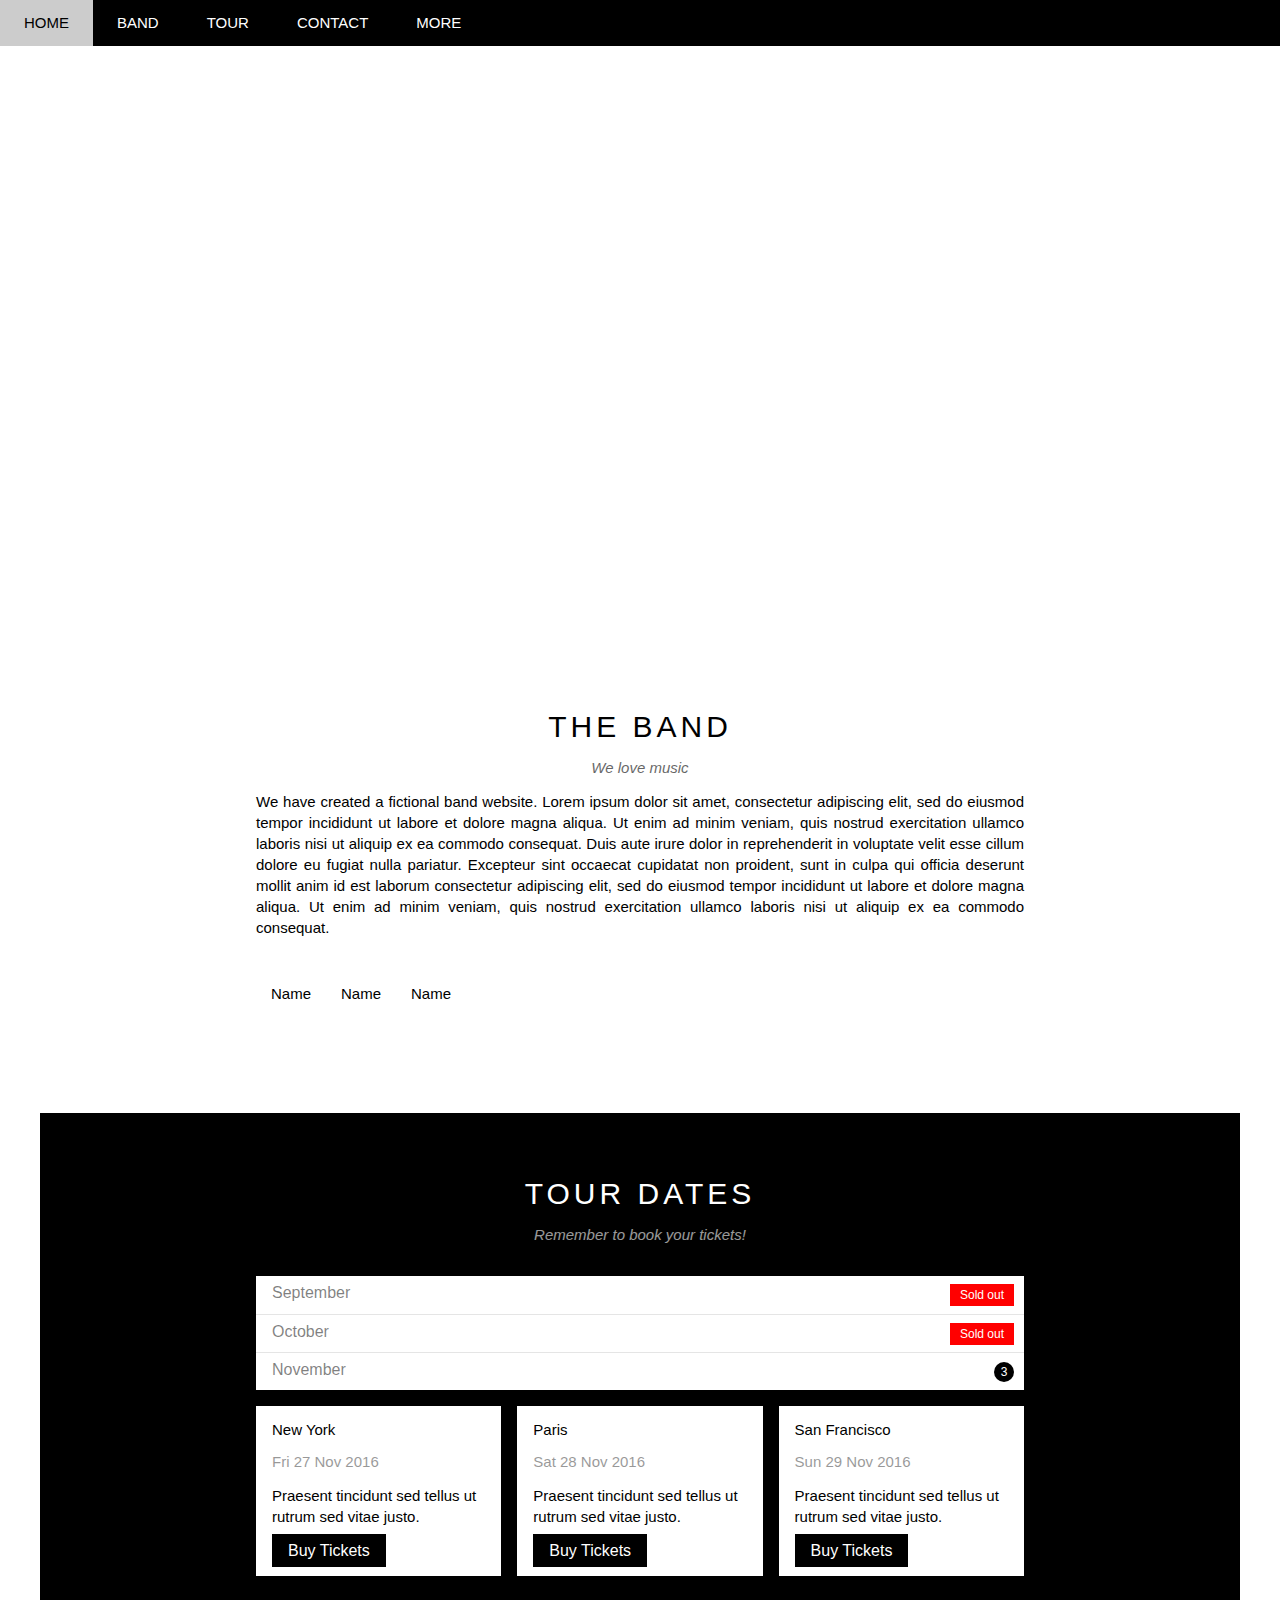
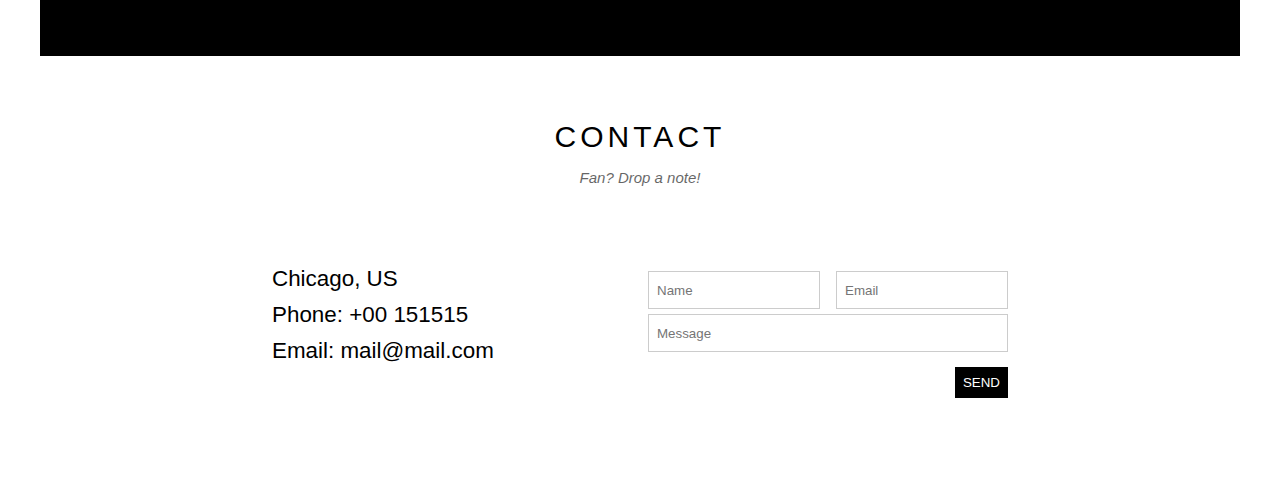
==== commit d595b168: "complete contat form" ====
--- a/index.html
+++ b/index.html
@@ -154,28 +154,116 @@
 				</div>
 
 				<!-- Contact section -->
-				<div class="content-section">
-					<h2 class="section-heading">CONTACT</h2>
-					<p class="section-subheading">Fan? Drop a note!</p>
+				<div class="content">
+					<div class="content-section">
+						<h2 class="section-heading">CONTACT</h2>
+						<p class="section-subheading">Fan? Drop a note!</p>
+						<div class="row contact-content">
+							<div class="col col-6 contact-info">
+								<p>
+									<i class="fas fa-map-marker-alt"></i>
+									Chicago, US
+								</p>
+								<p>
+									<i class="fas fa-phone-alt"></i>
+									Phone: +00 151515
+								</p>
+								<p>
+									<i class="fas fa-envelope"></i>
+									Email: mail@mail.com
+								</p>
+							</div>
+							<div class="col col-6 contact-form">
+								<form action="">
+									<div class="row">
+										<div class="col col-6">
+											<input type="text" placeholder="Name" />
+										</div>
+										<div class="col col-6">
+											<input type="email" placeholder="Email" />
+										</div>
+									</div>
+
+									<div class="row">
+										<div class="col">
+											<input type="text" placeholder="Message" />
+										</div>
+									</div>
+									<input
+										type="submit"
+										value="SEND"
+										class="contact-form-submit-btn"
+									/>
+								</form>
+							</div>
+						</div>
+					</div>
 				</div>
 			</div>
 			<div id="footer"></div>
 		</div>
 
 		<div class="modal">
-			<div class="modal-container"></div>
-			<div class="close"><i class="fas fa-times"></i></div>
-			<header class="modal-header">
-				<i class="fas fa-suitcase"></i>
-				Tickets
-			</header>
-			<div class="modal-body">
-				<label class="modal-label">
-                    <i class="fas fa-shopping-cart"></i>
-                    Ticket, $15 per person
-
-                </label>
+			<div class="modal-container">
+				<header class="modal-header">
+					<div class="close"><i class="fas fa-times"></i></div>
+
+					<i class="fas fa-suitcase"></i>
+					Tickets
+				</header>
+				<div class="modal-body">
+					<label class="modal-label" for="ticket-quantity">
+						<i class="fas fa-shopping-cart"></i>
+						Ticket, $15 per person
+					</label>
+					<input
+						type="text"
+						class="modal-input"
+						id="ticket-quantity"
+						placeholder="How many"
+					/>
+					<label class="modal-label" for="user-email">
+						<i class="fas fa-user"></i>
+						Send to
+					</label>
+					<input
+						type="email"
+						id="user-email"
+						class="modal-input"
+						placeholder="Enter email..."
+					/>
+
+					<button id="buy-ticket-btn">Pay <i class="fas fa-check"></i></button>
+					<footer class="modal-footer">
+						<p class="modal-help">Need <a href="">help?</a></p>
+					</footer>
+				</div>
 			</div>
 		</div>
 	</body>
+	<script>
+		const $ = document.querySelector.bind(document);
+		const $$ = document.querySelectorAll.bind(document);
+
+		const buyTicketBtns = $$(".buy-ticket-btn");
+		console.log(buyTicketBtns);
+		buyTicketBtns.forEach(function (btn) {
+			btn.onclick = () => {
+				$(".modal").classList.add("show");
+			};
+		});
+
+		for (const buyBtn of buyTicketBtns) {
+			console.log(buyBtn);
+		}
+		$(".modal").onclick = (e) => {
+			if (e.target.classList.contains("modal")) {
+				$(".modal").classList.remove("show");
+			}
+		};
+
+		$(".modal .close").onclick = () => {
+			$(".modal.show").classList.remove("show");
+		};
+	</script>
 </html>
--- a/assets/css/style.css
+++ b/assets/css/style.css
@@ -20,6 +20,25 @@
 	font-family: "Noto Sans", sans-serif;
 }
 
+/* Common CSS */
+.row {
+	margin-left: -8px;
+	margin-right: -8px;
+	display: flex;
+}
+
+.col {
+	/* float: left; */
+	padding-left: 8px;
+	padding-right: 8px;
+	display: inline-block;
+	width: 100%;
+}
+
+.col-6 {
+	width: calc(100% / 12 * 6);
+}
+
 .max-width-1200 {
 	max-width: 1200px;
 	margin: auto;
@@ -296,6 +315,46 @@
 	color: #000;
 }
 
+/* Contact body */
+.contact-content {
+	padding: 32px 16px;
+	margin-top: 48px;
+}
+
+.contact-info {
+	font-size: 1.4em;
+}
+
+.contact-info p {
+	margin-bottom: 10px;
+}
+
+.contact-info i {
+	width: 25px;
+}
+
+.contact-form {
+}
+
+.contact-form .row input{
+	width: 100%;
+	padding: 8px;
+	border: 1px solid #ccc;
+	margin-top: 5px;
+	height: 38px;
+}
+
+.contact-form .contact-form-submit-btn{
+display: block;
+	padding: 8px;
+	color: #fff;
+	background-color: #000;
+	justify-self: center;
+	border: none;
+	margin-left: auto;
+	margin-top: 15px;
+}
+
 #footer {
 }
 
@@ -303,8 +362,105 @@
 .modal {
 	position: fixed;
 	top: 0;
-	bottom: 0;
 	left: 0;
+	width: 100%;
+	height: 100%;
+	background-color: rgba(0, 0, 0, 0.3);
+	z-index: 2;
+	padding-top: 100px;
+	padding-left: 10px;
+	padding-right: 10px;
+	display: none;
+}
+
+.modal.show {
+	display: block !important;
+}
+.modal-container {
+	background-color: #fff;
+	max-width: 900px;
+	margin: auto;
+	animation-name: slidein;
+	animation-duration: 0.7s;
+}
+
+@keyframes slidein {
+	from {
+		transform: translateY(-100%);
+		opacity: 0;
+	}
+
+	to {
+		transform: translateY(0%);
+		opacity: 1;
+	}
+}
+.modal-header {
+	height: 128px;
+	display: flex;
+	justify-content: center;
+	align-items: center;
+	color: #fff;
+	background-color: #009688;
+	font-size: 30px;
+	position: relative;
+}
+
+.modal-header > i {
+	margin-right: 10px;
+}
+
+.modal-header .close {
+	position: absolute;
+	top: 0;
 	right: 0;
-	background-color: rgba(0, 0, 0, 0.3);
-}
+	padding-right: 12px;
+	padding-left: 12px;
+}
+
+.modal-header .close:hover {
+	opacity: 0.8;
+	background-color: #ccc;
+	cursor: pointer;
+}
+
+.modal-body {
+	padding-left: 18px;
+	padding-bottom: 15px;
+	padding-right: 18px;
+}
+
+.modal-body > * {
+	display: block;
+	margin-bottom: 15px;
+	margin-top: 15px;
+	width: 100%;
+}
+.modal-label {
+}
+.modal-input {
+	border: 1px solid rgba(204, 204, 204);
+	padding: 8px;
+	line-height: 22px;
+}
+
+#buy-ticket-btn {
+	background-color: #009688;
+	text-transform: uppercase;
+	padding: 16px;
+	outline: none;
+	border: none;
+}
+
+#buy-ticket-btn:hover {
+	background-color: #ccc;
+	color: #000;
+	cursor: pointer;
+}
+.modal-footer .modal-help {
+	text-align: right;
+}
+
+.modal-footer .modal-help a {
+	color: rgb(33, 150, 243);
+}
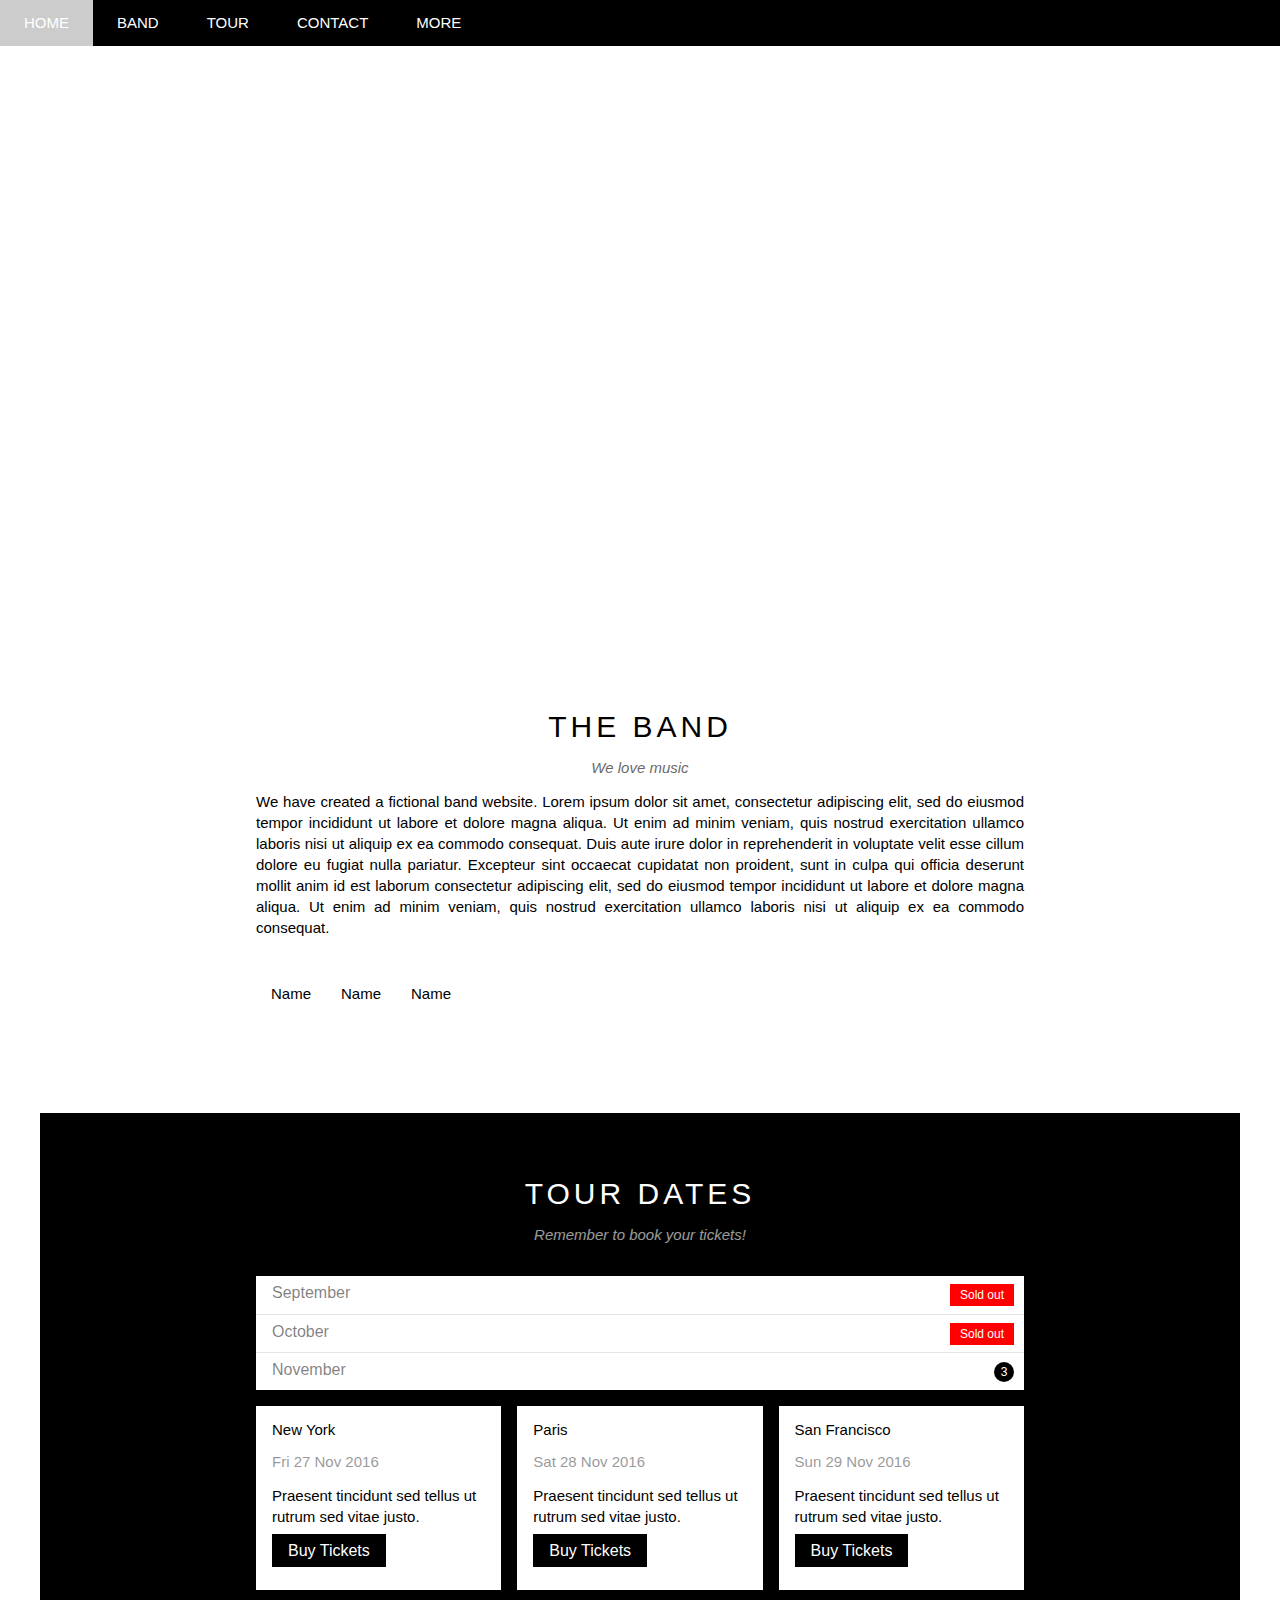
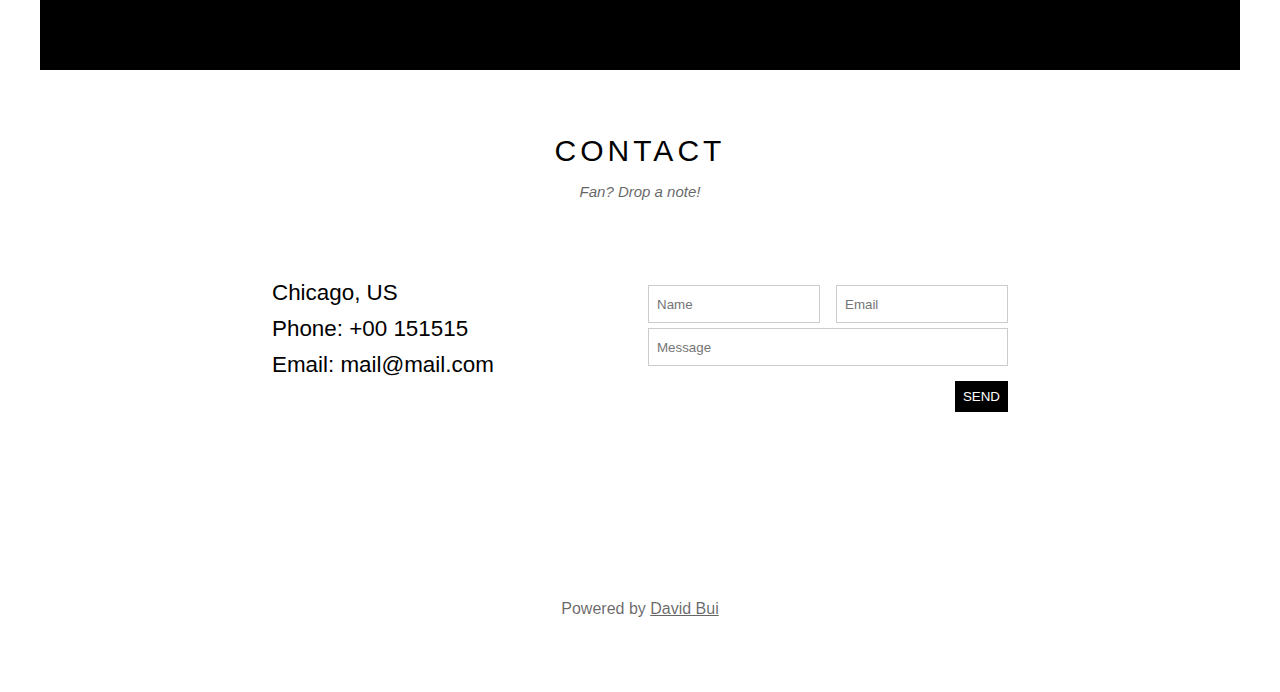
==== commit 2f1e6391: "Done with responsive" ====
--- a/index.html
+++ b/index.html
@@ -13,28 +13,30 @@
 		/>
 		<link rel="stylesheet" href="./assets/css/style.css" />
 
-		<title>Document</title>
+		<title>The band</title>
 	</head>
 	<body>
 		<div id="main">
 			<div id="header">
 				<!-- Navbar -->
 				<ul id="nav">
-					<li><a href="">Home</a></li>
-					<li><a href="">Band</a></li>
-					<li><a href="">Tour</a></li>
-					<li><a href="">Contact</a></li>
+					<li><a href="#">Home</a></li>
+					<li><a href="#band">Band</a></li>
+					<li><a href="#tour">Tour</a></li>
+					<li><a href="#contact">Contact</a></li>
 					<li>
 						<a href="#">More&#160;<i class="fas fa-caret-down"></i></a>
 						<ul class="subnav">
-							<li><a href="">Merchandise</a></li>
-							<li><a href="">Extras</a></li>
-							<li><a href="">Media</a></li>
+							<li><a href="#">Merchandise</a></li>
+							<li><a href="#">Extras</a></li>
+							<li><a href="#">Media</a></li>
 						</ul>
 					</li>
 				</ul>
 				<!-- Search -->
 				<div id="search"><i class="fas fa-search"></i></div>
+				<!-- Hamburger -->
+				<div id="hamburger-menu"><i class="fas fa-bars"></i></div>
 			</div>
 			<div class="max-width-1200">
 				<div id="slider">
@@ -48,7 +50,7 @@
 
 				<div class="content">
 					<!-- About section -->
-					<div class="content-section">
+					<div class="content-section" id="band">
 						<h2 class="section-heading">The band</h2>
 						<p class="section-subheading">We love music</p>
 						<p class="about-text">
@@ -92,7 +94,7 @@
 				<!-- Tour section -->
 				<div class="black-background">
 					<div class="content">
-						<div class="content-section">
+						<div class="content-section" id="tour">
 							<h2 class="section-heading">TOUR DATES</h2>
 							<p class="section-subheading">Remember to book your tickets!</p>
 							<br />
@@ -155,7 +157,7 @@
 
 				<!-- Contact section -->
 				<div class="content">
-					<div class="content-section">
+					<div class="content-section" id="contact">
 						<h2 class="section-heading">CONTACT</h2>
 						<p class="section-subheading">Fan? Drop a note!</p>
 						<div class="row contact-content">
@@ -177,7 +179,7 @@
 								<form action="">
 									<div class="row">
 										<div class="col col-6">
-											<input type="text" placeholder="Name" />
+											<input type="text" placeholder="Name" required />
 										</div>
 										<div class="col col-6">
 											<input type="email" placeholder="Email" />
@@ -200,7 +202,30 @@
 					</div>
 				</div>
 			</div>
-			<div id="footer"></div>
+			<div class="map">
+				<img src="https://www.w3schools.com/w3images/map.jpg" alt="" />
+			</div>
+			<div id="footer">
+				<div class="social-list">
+					<a href="#" class="social-icon">
+						<i class="fab fa-facebook-f"></i>
+					</a>
+
+					<a href="#" class="social-icon">
+						<i class="fab fa-instagram"></i>
+					</a>
+					<a href="#" class="social-icon"> <i class="fab fa-snapchat-ghost"></i></a>
+
+					<a href="#" class="social-icon"> <i class="fab fa-pinterest-p"></i></a>
+
+					<a href="#" class="social-icon">
+						<i class="fab fa-twitter"></i>
+					</a>
+					<a href="#" class="social-icon"> <i class="fab fa-linkedin-in"></i></a>
+				</div>
+
+				<p>Powered by <a href="https://github.com/David-VNdev">David Bui</a></p>
+			</div>
 		</div>
 
 		<div class="modal">
@@ -244,18 +269,29 @@
 	<script>
 		const $ = document.querySelector.bind(document);
 		const $$ = document.querySelectorAll.bind(document);
+		const navButtons = $$("#nav li a");
+		// Hamburger menu
+		const hamburger = $("#hamburger-menu");
+		const headerElement = $("#header");
+		hamburger.addEventListener("click", () => {
+			headerElement.classList.toggle("overflow-hidden");
+		});
+
+		navButtons.forEach(button => {
+			button.addEventListener("click", () => {
+				headerElement.classList.add("overflow-hidden");
+				console.log(1)
+			});
+		});
+		// Modal
 
 		const buyTicketBtns = $$(".buy-ticket-btn");
-		console.log(buyTicketBtns);
 		buyTicketBtns.forEach(function (btn) {
 			btn.onclick = () => {
 				$(".modal").classList.add("show");
 			};
 		});
 
-		for (const buyBtn of buyTicketBtns) {
-			console.log(buyBtn);
-		}
 		$(".modal").onclick = (e) => {
 			if (e.target.classList.contains("modal")) {
 				$(".modal").classList.remove("show");
--- a/assets/css/style.css
+++ b/assets/css/style.css
@@ -20,7 +20,15 @@
 	font-family: "Noto Sans", sans-serif;
 }
 
+html {
+	scroll-behavior: smooth;
+	display: block;
+}
 /* Common CSS */
+.overflow-hidden {
+	overflow: hidden !important;
+}
+
 .row {
 	margin-left: -8px;
 	margin-right: -8px;
@@ -40,7 +48,8 @@
 }
 
 .max-width-1200 {
-	max-width: 1200px;
+	width: 1200px;
+	max-width: 100%;
 	margin: auto;
 }
 
@@ -52,12 +61,12 @@
 
 #main {
 	--header-height: 46px;
+	overflow: hidden;
 }
 
 #header {
 	background-color: rgb(0, 0, 0);
-	color: rgb(255, 255, 255);
-	height: 46px;
+	color: #ffffff;
 	display: flex;
 	position: fixed;
 	top: 0;
@@ -65,11 +74,12 @@
 	right: 0;
 	justify-content: space-between;
 	z-index: 1;
+	height: var(--header-height);
 }
 
 #nav {
 	display: flex;
-	height: var(--header-height);
+	background-color: rgb(0, 0, 0);
 }
 
 #nav,
@@ -81,6 +91,8 @@
 }
 #nav > li > a {
 	text-transform: uppercase;
+	display: flex;
+	align-items: center;
 }
 #nav li a {
 	text-decoration: none;
@@ -89,12 +101,12 @@
 	color: white;
 	line-height: var(--header-height);
 	padding: 0 24px;
-	display: inline-block;
-}
-#nav li:hover > a {
+}
+#nav li:hover  {
 	color: #000;
 	background-color: #ccc;
 }
+
 #nav .subnav {
 	position: absolute;
 	display: none;
@@ -108,9 +120,12 @@
 }
 
 #nav .subnav li {
+	height: 100%;
 }
 #nav .subnav a {
 	width: 160px;
+	height: 100%;
+	display: block;
 }
 
 .subnav > li > a {
@@ -132,6 +147,9 @@
 	margin: auto;
 }
 
+#hamburger-menu {
+	display: none;
+}
 #slider {
 	background-color: blue;
 	margin-top: var(--header-height);
@@ -160,7 +178,8 @@
 	margin-bottom: 15px;
 }
 .content {
-	max-width: 800px;
+	width: 800px;
+	max-width: 100%;
 	margin: auto;
 }
 .content-section {
@@ -269,14 +288,16 @@
 .buy-ticket li {
 	padding-left: 8px;
 	padding-right: 8px;
+
 	list-style: none;
 	width: 33.33%;
 }
 
 .buy-ticket .frame {
 	color: #000;
-	padding: 15px 16px 16px 16px;
+	padding: 15px 16px 30px 16px;
 	background-color: #fff;
+	overflow: hidden;
 }
 
 .frame p {
@@ -319,6 +340,7 @@
 .contact-content {
 	padding: 32px 16px;
 	margin-top: 48px;
+	display: flex;
 }
 
 .contact-info {
@@ -334,9 +356,10 @@
 }
 
 .contact-form {
-}
-
-.contact-form .row input{
+	display: flex;
+}
+
+.contact-form .row input {
 	width: 100%;
 	padding: 8px;
 	border: 1px solid #ccc;
@@ -344,8 +367,8 @@
 	height: 38px;
 }
 
-.contact-form .contact-form-submit-btn{
-display: block;
+.contact-form .contact-form-submit-btn {
+	display: block;
 	padding: 8px;
 	color: #fff;
 	background-color: #000;
@@ -354,8 +377,36 @@
 	margin-left: auto;
 	margin-top: 15px;
 }
-
+.contact-form .contact-form-submit-btn:hover {
+	background-color: #ccc;
+	cursor: pointer;
+	color: #000;
+}
+.map img {
+	display: block;
+	width: 100%;
+}
+
+/* Footer */
 #footer {
+	padding: 64px 16px;
+	text-align: center;
+}
+
+#footer * {
+	color: rgba(0, 0, 0, 0.6);
+	margin-bottom: 10px;
+}
+
+#footer .social-list a {
+	display: inline-block;
+	font-size: 20px;
+	text-decoration: none;
+	margin-right: 10px;
+}
+
+#footer .social-list a:hover i {
+	color: rgba(0, 0, 0, 0.4);
 }
 
 /* Modal */
@@ -464,3 +515,99 @@
 .modal-footer .modal-help a {
 	color: rgb(33, 150, 243);
 }
+
+/* Responsive */
+
+@media (min-width: 1024px) {
+}
+/* Responsive for pc tablet and mobile */
+
+@media (min-width: 740px) and (max-width: 1024px) {
+}
+
+@media (max-width: 740px) {
+	#nav {
+		display: block;
+	}
+	#nav li{
+		display: flex;
+		background-color: rgb(0, 0, 0);
+	}
+	#search {
+		display: none;
+	}
+
+	#hamburger-menu {
+		display: flex;
+		height: var(--header-height);
+		width: var(--header-height);
+		justify-content: center;
+		align-items: center;
+		position: fixed;
+		top: 0;
+		right: 0;
+	}
+
+	#hamburger-menu i {
+		display: block;
+	}
+
+	#hamburger-menu:hover {
+		cursor: pointer;
+		background-color: #ccc;
+		color: #000;
+	}
+
+	#nav {
+		width: 100%;
+	}
+
+	#nav li:first-child {
+		display: inline-block;
+	}
+
+	#nav li a{
+		display: block;
+		width: 100%;
+
+	}
+
+
+
+	li + li {
+		display: block;
+		width: 100%;
+	}
+
+	#about-members,
+	.buy-ticket,
+	.contact-content ,.buy-ticket li{
+		flex-direction: column;
+	}
+
+	.buy-ticket li {
+		display: flex;
+
+		width: 100%;
+	}
+
+
+	.buy-ticket li + li {
+		margin-top: 20px;
+	}
+
+	.contact-form {
+		width: 100%;
+	}
+
+	.contact-form form {
+		width: 100%;
+	}
+	form > .row {
+		display: flex;
+		flex-direction: column ;
+	}
+	form > .row > div{
+	width: 100%;
+	}
+}
